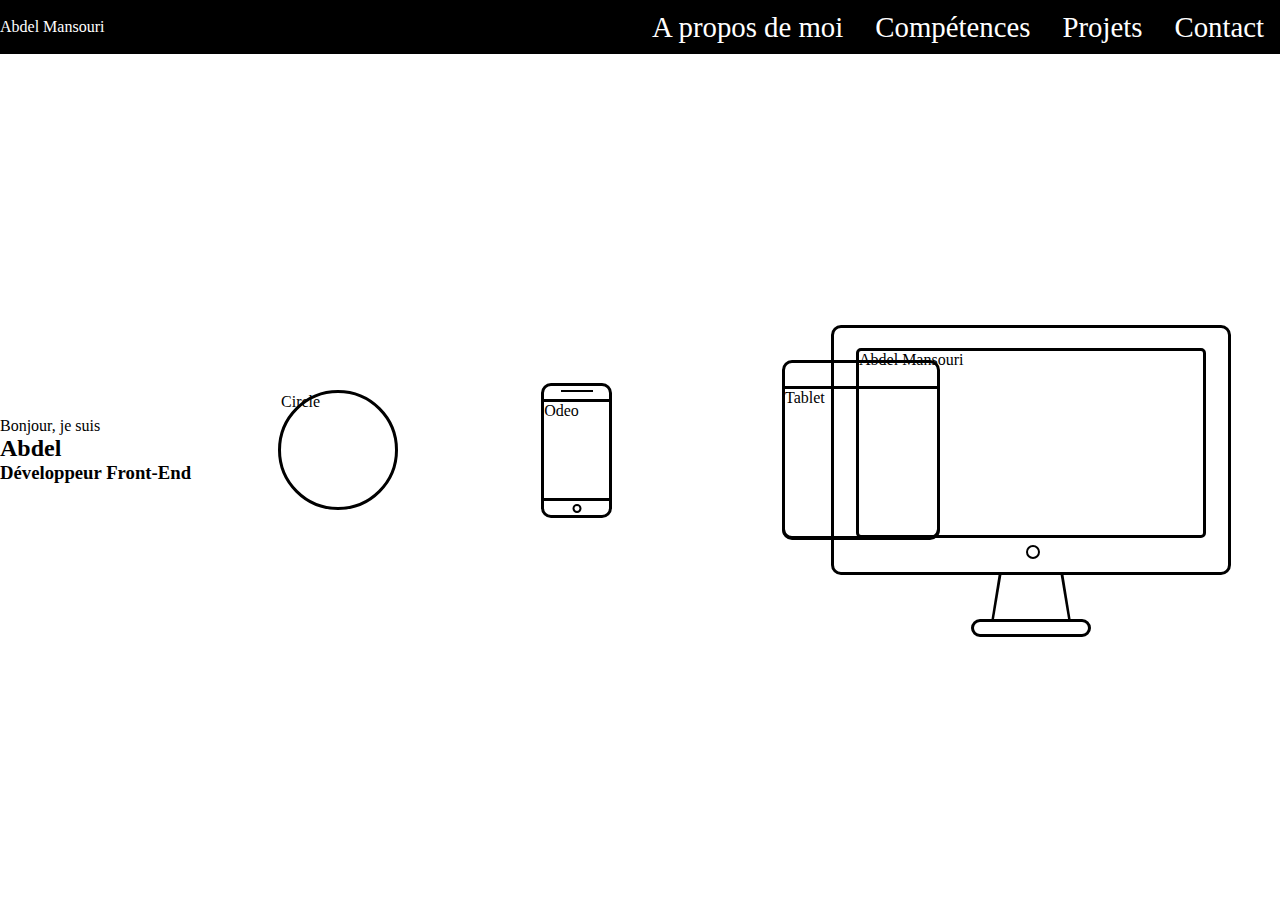
==== index.html @ e6277920 "first commit v2" ====
<!DOCTYPE html>
<html lang="fr">
  <head>
    <meta charset="UTF-8" />
    <meta http-equiv="X-UA-Compatible" content="IE=edge" />
    <meta name="viewport" content="width=device-width, initial-scale=1.0" />
    <link rel="stylesheet" href="./assets/css/style_v2.css" />
    <link rel="stylesheet" href="./assets/css/draw.css" />
    <title>Abdel Mansouri | Portfolio Développeur Web</title>
  </head>
  <body>
    <header>
      <div class="logo">Abdel Mansouri</div>
      <nav>
        <ul>
          <li><a href="#">A propos de moi</a></li>
          <li><a href="#">Compétences</a></li>
          <li><a href="#">Projets</a></li>
          <li><a href="#">Contact</a></li>
        </ul>
      </nav>
    </header>
    <main>
      <section id="hero-header">
        <div class="who">
          <span>Bonjour, je suis</span>
          <h2>Abdel</h2>
          <h3>Développeur Front-End</h3>
        </div>
        <div class="computer">
          <div class="computer-screen">Abdel Mansouri</div>
          <div class="computer-foot"></div>
          <div class="computer-stand"></div>
        </div>
        <div class="phone">
          <div class="phone-screen">Odeo</div>
        </div>
        <div class="html-circle">Circle</div>
        <div class="tablette">
          <div class="tablette-screen">Tablet</div>
        </div>
      </section>
    </main>
    <footer></footer>
  </body>
</html>
---- assets/css/style_v2.css ----
* {
  margin: 0;
  padding: 0;
  box-sizing: border-box;
  list-style: none;
  text-decoration: none;
}

/* Header */
header {
  display: flex;
  justify-content: space-between;
  align-items: center;
  position: fixed;
  width: 100%;
  background-color: black;
  height: 6vh;
}

header nav ul {
  display: flex;
  justify-content: center;
}

header nav ul li a {
  font-size: 1.8rem;
  color: white;
  padding: 0 1rem;
}

.logo {
  color: white;
}

/* MAIN */
/* HERO header */
#hero-header {
  height: 100vh;
  display: flex;
  align-items: center;
}

/* Test */

/* Ordinateur */
:root {

}


.computer {
  height: 250px;
  width: 400px;
  border: 3px solid black;
  position: relative;
  left: 40%;
  border-radius: 10px;
}

.computer::before {
  content: "";
  position: absolute;
  height: 10px;
  width: 10px;
  border-radius: 50%;
  border: 2px solid black;
  top: 91%;
  left: calc(50% - 5px);
}

.computer::after {
}

.screen {
  content: "";
  height: 190px;
  width: 350px;
  border: 3px solid black;
  position: absolute;
  left: 50%;
  top: 20px;
  transform: translateX(-50%);
  border-radius: 5px;
  background-color: white;
}

.stand {
  position: relative;
  top: 100%;
  left: calc(50% - 40px);
  width: 80px;
  height: 50px;
  background-color: black;
  clip-path: polygon(10% 0%, 90% 0%, 100% 100%, 0% 100%);
}

.stand::before {
  content: "";
  position: absolute;
  top: 3px;
  left: 3px;
  width: 74px;
  height: 44px;
  background-color: white;
  clip-path: polygon(10% 0%, 90% 0%, 100% 100%, 0% 100%);
}

.stand::after {
  content: "";
  background-color: red;
  width: 120px;
  height: 15px;
  top: 80%;
}

.stand2 {
  position: relative;
  top: calc(100% - 3px);
  left: calc(50% - 60px);
  width: 120px;
  height: 18px;
  border: 3px solid black;
  border-radius: 10px;
}
---- assets/css/draw.css ----
:root {
  /* Permet de modifier la taille et certaines couleur du pc */
  /*Computer*/
  --computer-height: 250px; /* 250px de base*/
  --computer-computer-screen-color: rgb(255, 255, 255);
  --computer-background-color: rgb(255, 255, 255);
  --computer-color: rgba(0, 0, 0, 1);
  /*Phone*/
  --phone-height: 135px; /* 135px de base*/
  --phone-screen-color: rgb(255, 255, 255);

  /* NE PAS TOUCHER: Calcul pour resize fonctionnel du computer */
  /*Computer*/
  --computer-foot-height: calc(var(--computer-height) * 0.2);
  --computer-foot-width: calc(var(--computer-height) * 0.32);
  --computer-stand-height: calc(var(--computer-height) * 0.072);
  --computer-stand-width: calc(var(--computer-height) * 0.48);
  /*Phone*/
  --phone-width: calc(var(--phone-height) * 0.5259);
  --phone-border-radius: calc(var(--phone-height) * 0.0741);
  --phone-before-width: calc(var(--phone-height) * 0.2222);
  --phone-before-top: calc(var(--phone-height) * 0.037);
  --phone-after-size: calc(var(--phone-height) * 0.037);
  --phone-screen-height: calc(var(--phone-height) * 0.7556);
  --phone-screen-top: calc(var(--phone-height) * 0.0963);
  /*Phone*/
  --tablette-height: 180px; /* 180px de base*/
}

/* Ordinateur */
.computer {
  height: var(--computer-height);
  width: calc(var(--computer-height) * 1.6);
  border: calc(var(--computer-height) * 0.012) solid var(--computer-color);
  position: relative;
  border-radius: 10px;
  left: 50%;
}

.computer::before {
  content: "";
  position: absolute;
  height: calc(var(--computer-height) * 0.04);
  width: calc(var(--computer-height) * 0.04);
  border-radius: 50%;
  border: 2px solid var(--computer-color);
  top: calc(91% - (var(--computer-height) * 0.02));
  left: calc(50% - (var(--computer-height) * 0.02));
}

.computer-screen {
  content: "";
  height: calc(var(--computer-height) * 0.76);
  width: calc(var(--computer-height) * 1.4);
  border: calc(var(--computer-height) * 0.012) solid var(--computer-color);
  position: absolute;
  left: 50%;
  top: calc(var(--computer-height) * 0.08);
  transform: translateX(-50%);
  border-radius: 5px;
  background-color: var(--computer-computer-screen-color);
}

.computer-foot {
  position: relative;
  top: 100%;
  left: calc(50% - (var(--computer-foot-width) / 2));
  width: var(--computer-foot-width);
  height: var(--computer-foot-height);
  background-color: var(--computer-color);
  clip-path: polygon(10% 0%, 90% 0%, 100% 100%, 0% 100%);
}

.computer-foot::before {
  content: "";
  position: absolute;
  top: calc(var(--computer-height) * 0.012);
  left: calc(var(--computer-height) * 0.012);
  width: calc(
    var(--computer-foot-width) - calc(var(--computer-height) * 0.024)
  );
  height: calc(
    var(--computer-foot-height) - calc(var(--computer-height) * 0.024)
  );
  background-color: var(--computer-background-color);
  clip-path: polygon(10% 0%, 90% 0%, 100% 100%, 0% 100%);
}

.computer-stand {
  position: relative;
  top: calc(100% - 3px);
  left: calc(50% - (var(--computer-stand-width) / 2));
  width: var(--computer-stand-width);
  height: var(--computer-stand-height);
  border: calc(var(--computer-height) * 0.012) solid var(--computer-color);
  border-radius: 10px;
}

/* Téléphone */
.phone {
  height: var(--phone-height);
  width: var(--phone-width);
  border: 3px solid black;
  border-radius: var(--phone-border-radius);
  position: relative;
  left: calc(var(--phone-width) * -0.7024);
}

.phone::before {
  content: "";
  position: absolute;
  border: 1px solid rgb(0, 0, 0);
  width: var(--phone-before-width);
  left: 50%;
  transform: translateX(-50%);
  top: var(--phone-before-top);
}

.phone::after {
  content: "";
  position: absolute;
  height: var(--phone-after-size);
  width: var(--phone-after-size);
  border: 2px solid rgb(0, 0, 0);
  border-radius: 50%;
  top: 91.5%;
  left: 50%;
  transform: translateX(-50%);
}

.phone-screen {
  height: var(--phone-screen-height);
  width: var(--phone-width);
  border: 3px solid black;
  position: relative;
  left: -3px;
  top: var(--phone-screen-top);
  background-color: var(--phone-screen-color);
}

/* Cercle code */
.html-circle {
  height: 120px;
  width: 120px;
  position: relative;
  left: -30%;
  border-radius: 50%;
  border: 3px solid black;
}

/* Tablette */
.tablette {
  position: relative;
  height: var(--tablette-height);
  width: calc(var(--tablette-height) * 0.877);
  border-radius: 10px;
  border: 3px solid black;
}

.tablette-screen {
  position: relative;
  top: calc(15% - 3px);
  left: -3px;
  height: 153px;
  width:158px;
  border-bottom-left-radius: 10px;
  border-bottom-right-radius: 10px;
  border: 3px solid black;
}
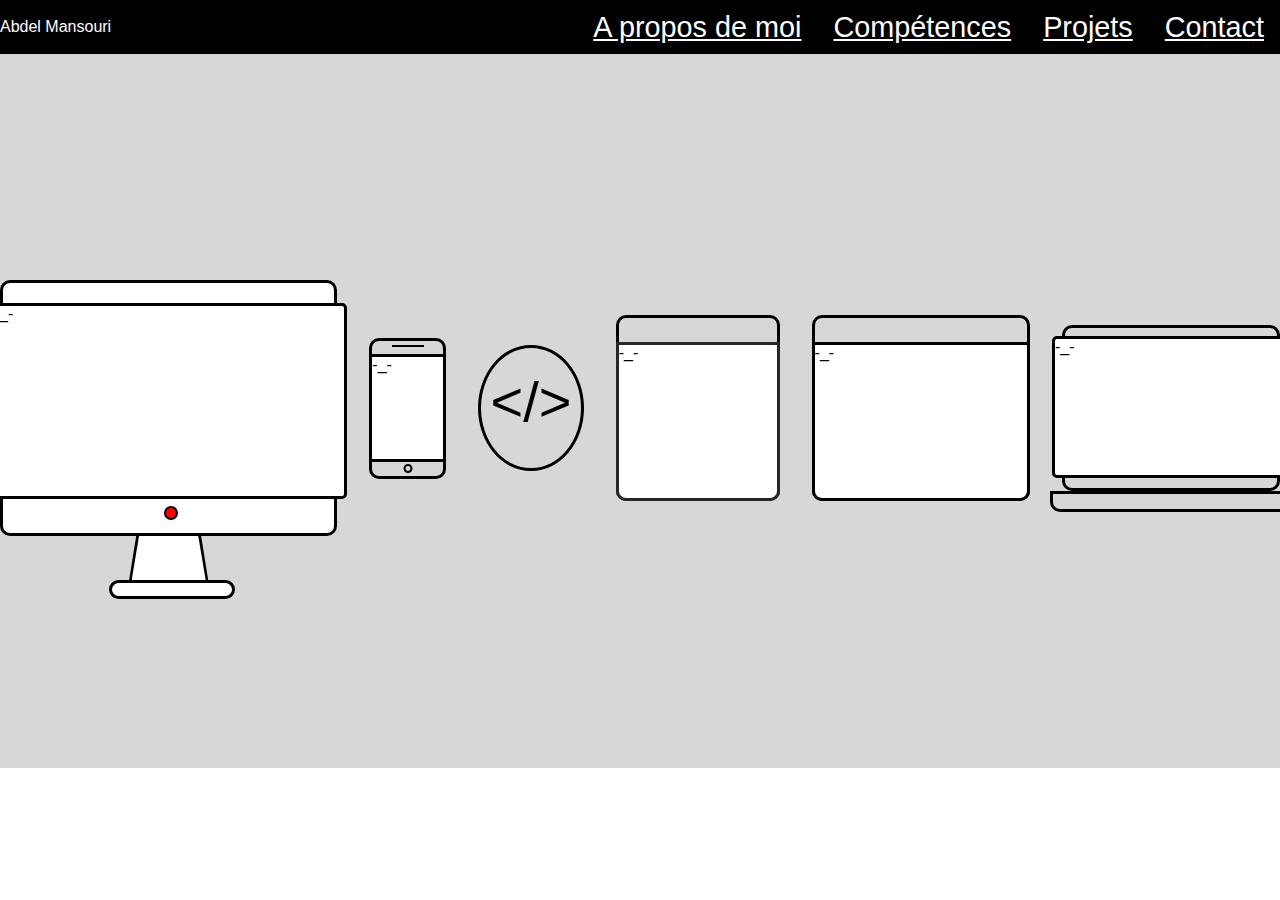
==== commit e297356a: "draw" ====
--- a/index.html
+++ b/index.html
@@ -4,7 +4,7 @@
     <meta charset="UTF-8" />
     <meta http-equiv="X-UA-Compatible" content="IE=edge" />
     <meta name="viewport" content="width=device-width, initial-scale=1.0" />
-    <link rel="stylesheet" href="./assets/css/style_v2.css" />
+    <link rel="stylesheet" href="./assets/css/style.css" />
     <link rel="stylesheet" href="./assets/css/draw.css" />
     <title>Abdel Mansouri | Portfolio Développeur Web</title>
   </head>
@@ -27,17 +27,34 @@
           <h2>Abdel</h2>
           <h3>Développeur Front-End</h3>
         </div>
-        <div class="computer">
-          <div class="computer-screen">Abdel Mansouri</div>
-          <div class="computer-foot"></div>
-          <div class="computer-stand"></div>
-        </div>
-        <div class="phone">
-          <div class="phone-screen">Odeo</div>
-        </div>
-        <div class="html-circle">Circle</div>
-        <div class="tablette">
-          <div class="tablette-screen">Tablet</div>
+        <div class="draw">
+          <!----------- Computer  ----------->
+          <div class="computer">
+            <div class="computer-screen">-_-</div>
+            <div class="computer-foot"></div>
+            <div class="computer-stand"></div>
+          </div>
+          <!----------- Phone  ----------->
+          <div class="phone">
+            <div class="phone-screen">-_-</div>
+          </div>
+          <!----------- Circle  ----------->
+          <div class="html-circle">
+            <span>&lt;/&gt;</span>
+          </div>
+          <!----------- Tablet  ----------->
+          <div class="tablet">
+            <div class="tablet-screen">-_-</div>
+          </div>
+          <!----------- Tablet2  ----------->
+          <div class="tablet2">
+            <div class="tablet-screen2">-_-</div>
+          </div>
+          <!----------- Laptop  ----------->
+          <div class="laptop">
+            <div class="laptop-screen">-_-</div>
+            <div class="laptop-keyboard"></div>
+          </div>
         </div>
       </section>
     </main>
--- a/assets/css/style.css
+++ b/assets/css/style.css
@@ -0,0 +1,162 @@
+/*-------------------------------- RESET CSS --------------------------------*/
+html,
+body,
+div,
+span,
+applet,
+object,
+iframe,
+h1,
+h2,
+h3,
+h4,
+h5,
+h6,
+p,
+blockquote,
+pre,
+a,
+abbr,
+acronym,
+address,
+big,
+cite,
+code,
+del,
+dfn,
+em,
+img,
+ins,
+kbd,
+q,
+s,
+samp,
+small,
+strike,
+strong,
+sub,
+sup,
+tt,
+var,
+b,
+u,
+i,
+center,
+dl,
+dt,
+dd,
+ol,
+ul,
+li,
+fieldset,
+form,
+label,
+legend,
+table,
+caption,
+tbody,
+tfoot,
+thead,
+tr,
+th,
+td,
+article,
+aside,
+canvas,
+details,
+embed,
+figure,
+figcaption,
+footer,
+header,
+hgroup,
+menu,
+nav,
+output,
+ruby,
+section,
+summary,
+time,
+mark,
+audio,
+video {
+  margin: 0;
+  padding: 0;
+  border: 0;
+  font-size: 100%;
+  font: inherit;
+  vertical-align: baseline;
+}
+/* HTML5 display-role reset for older browsers */
+article,
+aside,
+details,
+figcaption,
+figure,
+footer,
+header,
+hgroup,
+menu,
+nav,
+section {
+  display: block;
+}
+body {
+  line-height: 1;
+}
+ol,
+ul {
+  list-style: none;
+}
+blockquote,
+q {
+  quotes: none;
+}
+blockquote:before,
+blockquote:after,
+q:before,
+q:after {
+  content: "";
+  content: none;
+}
+table {
+  border-collapse: collapse;
+  border-spacing: 0;
+}
+/* FIN RESET CSS */
+/*------------------------------ Style général ------------------------------*/
+body {
+  font-family: 'Segoe UI', Tahoma, Geneva, Verdana, sans-serif;
+}
+
+/*---------------------------------- Header ----------------------------------*/
+header {
+  display: flex;
+  justify-content: space-between;
+  align-items: center;
+  position: fixed;
+  width: 100%;
+  background-color: black;
+  height: 6vh;
+}
+
+header nav ul {
+  display: flex;
+  justify-content: center;
+}
+
+header nav ul li a {
+  font-size: 1.8rem;
+  color: white;
+  padding: 0 1rem;
+}
+
+.logo {
+  color: white;
+}
+/*---------------------------------- MAIN ----------------------------------*/
+/* HERO header */
+#hero-header {
+  height: 100vh;
+}
+
--- a/assets/css/draw.css
+++ b/assets/css/draw.css
@@ -1,19 +1,29 @@
 :root {
-  /* Permet de modifier la taille et certaines couleur du pc */
+  /* Permet de modifier les tailles et certaines couleur */
   /*Computer*/
   --computer-height: 250px; /* 250px de base*/
-  --computer-computer-screen-color: rgb(255, 255, 255);
+  --computer-screen-color: rgb(255, 255, 255);
   --computer-background-color: rgb(255, 255, 255);
-  --computer-color: rgba(0, 0, 0, 1);
+  --computer-border-color: rgba(0, 0, 0, 1);
   /*Phone*/
   --phone-height: 135px; /* 135px de base*/
   --phone-screen-color: rgb(255, 255, 255);
+  /*Tablet*/
+  --tablet-height: 180px; /* 180px de base*/
+  --tablet-screen-color: rgb(255, 255, 255);
+  /*Tablet2*/
+  --tablet2-height: 180px; /* 180px de base*/
+  --tablet2-screen-color: rgb(255, 255, 255);
+  /*Laptop*/
+  --laptop-height: 160px; /* 160px de base*/
+  --laptop-screen-color: rgb(255, 255, 255);
+  --laptop-background-color: rgb(255, 255, 255);
 
   /* NE PAS TOUCHER: Calcul pour resize fonctionnel du computer */
   /*Computer*/
   --computer-foot-height: calc(var(--computer-height) * 0.2);
   --computer-foot-width: calc(var(--computer-height) * 0.32);
-  --computer-stand-height: calc(var(--computer-height) * 0.072);
+  --computer-stand-height: calc(var(--computer-height) * 0.052);
   --computer-stand-width: calc(var(--computer-height) * 0.48);
   /*Phone*/
   --phone-width: calc(var(--phone-height) * 0.5259);
@@ -23,106 +33,117 @@
   --phone-after-size: calc(var(--phone-height) * 0.037);
   --phone-screen-height: calc(var(--phone-height) * 0.7556);
   --phone-screen-top: calc(var(--phone-height) * 0.0963);
-  /*Phone*/
-  --tablette-height: 180px; /* 180px de base*/
-}
-
-/* Ordinateur */
+}
+
+/*-------------------------------- Draw --------------------------------*/
+.draw {
+  display: flex;
+  align-items: center;
+  gap: 2rem;
+  height: 80vh;
+  width: 100%;
+  background-color: rgb(215, 215, 215);
+}
+/*-------------------------------- Computer --------------------------------*/
 .computer {
   height: var(--computer-height);
   width: calc(var(--computer-height) * 1.6);
-  border: calc(var(--computer-height) * 0.012) solid var(--computer-color);
-  position: relative;
-  border-radius: 10px;
-  left: 50%;
+  border: calc(var(--computer-height) * 0.012) solid
+    var(--computer-border-color);
+  border-radius: 10px;
+  position: relative;
+  background-color: var(--computer-background-color);
 }
 
 .computer::before {
   content: "";
-  position: absolute;
   height: calc(var(--computer-height) * 0.04);
   width: calc(var(--computer-height) * 0.04);
+  border: 2px solid var(--computer-border-color);
   border-radius: 50%;
-  border: 2px solid var(--computer-color);
+  position: absolute;
   top: calc(91% - (var(--computer-height) * 0.02));
   left: calc(50% - (var(--computer-height) * 0.02));
+  background-color: red;
 }
 
 .computer-screen {
   content: "";
   height: calc(var(--computer-height) * 0.76);
   width: calc(var(--computer-height) * 1.4);
-  border: calc(var(--computer-height) * 0.012) solid var(--computer-color);
+  border: calc(var(--computer-height) * 0.012) solid
+    var(--computer-border-color);
+  border-radius: 5px;
   position: absolute;
   left: 50%;
   top: calc(var(--computer-height) * 0.08);
   transform: translateX(-50%);
-  border-radius: 5px;
-  background-color: var(--computer-computer-screen-color);
+  background-color: var(--computer-screen-color);
 }
 
 .computer-foot {
+  height: var(--computer-foot-height);
+  width: var(--computer-foot-width);
   position: relative;
   top: 100%;
   left: calc(50% - (var(--computer-foot-width) / 2));
-  width: var(--computer-foot-width);
-  height: var(--computer-foot-height);
-  background-color: var(--computer-color);
+  background-color: var(--computer-border-color);
   clip-path: polygon(10% 0%, 90% 0%, 100% 100%, 0% 100%);
 }
 
 .computer-foot::before {
   content: "";
-  position: absolute;
-  top: calc(var(--computer-height) * 0.012);
-  left: calc(var(--computer-height) * 0.012);
   width: calc(
     var(--computer-foot-width) - calc(var(--computer-height) * 0.024)
   );
   height: calc(
     var(--computer-foot-height) - calc(var(--computer-height) * 0.024)
   );
+  position: absolute;
+  top: calc(var(--computer-height) * 0.012);
+  left: calc(var(--computer-height) * 0.012);
   background-color: var(--computer-background-color);
   clip-path: polygon(10% 0%, 90% 0%, 100% 100%, 0% 100%);
 }
 
 .computer-stand {
+  height: var(--computer-stand-height);
+  width: var(--computer-stand-width);
+  border: calc(var(--computer-height) * 0.012) solid
+    var(--computer-border-color);
+  border-radius: 10px;
   position: relative;
   top: calc(100% - 3px);
   left: calc(50% - (var(--computer-stand-width) / 2));
-  width: var(--computer-stand-width);
-  height: var(--computer-stand-height);
-  border: calc(var(--computer-height) * 0.012) solid var(--computer-color);
-  border-radius: 10px;
-}
-
-/* Téléphone */
+  background-color: var(--computer-background-color);
+}
+
+/*-------------------------------- Téléphone --------------------------------*/
 .phone {
   height: var(--phone-height);
   width: var(--phone-width);
   border: 3px solid black;
   border-radius: var(--phone-border-radius);
   position: relative;
-  left: calc(var(--phone-width) * -0.7024);
 }
 
 .phone::before {
   content: "";
-  position: absolute;
+  width: var(--phone-before-width);
   border: 1px solid rgb(0, 0, 0);
-  width: var(--phone-before-width);
-  left: 50%;
-  transform: translateX(-50%);
+  position: absolute;
   top: var(--phone-before-top);
+  left: 50%;
+  transform: translateX(-50%);
 }
 
 .phone::after {
   content: "";
-  position: absolute;
   height: var(--phone-after-size);
   width: var(--phone-after-size);
   border: 2px solid rgb(0, 0, 0);
   border-radius: 50%;
+  position: absolute;
   top: 91.5%;
   left: 50%;
   transform: translateX(-50%);
@@ -133,37 +154,95 @@
   width: var(--phone-width);
   border: 3px solid black;
   position: relative;
+  top: var(--phone-screen-top);
   left: -3px;
-  top: var(--phone-screen-top);
   background-color: var(--phone-screen-color);
 }
 
-/* Cercle code */
+/*------------------------------- Cercle code -------------------------------*/
 .html-circle {
   height: 120px;
   width: 120px;
-  position: relative;
-  left: -30%;
+  border: 3px solid black;
   border-radius: 50%;
-  border: 3px solid black;
-}
-
-/* Tablette */
-.tablette {
-  position: relative;
-  height: var(--tablette-height);
-  width: calc(var(--tablette-height) * 0.877);
-  border-radius: 10px;
-  border: 3px solid black;
-}
-
-.tablette-screen {
+  font-size: 3.5rem;
+}
+
+.html-circle span {
+  height: calc(100% - 10%);
+  display: flex;
+  justify-content: center;
+  align-items: center;
+}
+
+/*--------------------------------- Tablet -----------------------------------*/
+.tablet {
+  height: var(--tablet-height);
+  width: calc(var(--tablet-height) * 0.877);
+  border: 3px solid black;
+  border-radius: 10px;
+}
+
+.tablet-screen {
+  height: calc(var(--tablet-height) * 0.85);
+  width: calc(var(--tablet-height) * 0.877);
+  border: 3px solid rgb(44, 37, 37);
+  border-bottom-left-radius: 10px;
+  border-bottom-right-radius: 10px;
   position: relative;
   top: calc(15% - 3px);
   left: -3px;
-  height: 153px;
-  width:158px;
+  background-color: var(--tablet-screen-color);
+}
+
+/*--------------------------------- Tablet2 ----------------------------------*/
+.tablet2 {
+  height: var(--tablet2-height);
+  width: calc(var(--tablet2-height) * 1.18);
+  border: 3px solid black;
+  border-radius: 10px;
+}
+
+.tablet-screen2 {
+  height: calc(var(--tablet2-height) * 0.85);
+  width: calc(var(--tablet2-height) * 1.18);
+  border: 3px solid black;
   border-bottom-left-radius: 10px;
   border-bottom-right-radius: 10px;
-  border: 3px solid black;
-}+  position: relative;
+  top: calc(15% - 3px);
+  left: -3px;
+  background-color: var(--tablet2-screen-color);
+}
+
+/*-------------------------------- Laptop --------------------------------*/
+.laptop {
+  height: var(--laptop-height);
+  width: calc(var(--laptop-height) * 1.6);
+  border: 3px solid black;
+  border-radius: 10px;
+  position: relative;
+}
+
+.laptop-screen {
+  height: calc(var(--laptop-height) * 0.85);
+  width: calc(var(--laptop-height) * 1.45);
+  border: 3px solid black;
+  border-radius: 5px;
+  position: absolute;
+  top: calc(var(--laptop-height) * 0.05);
+  left: 50%;
+  transform: translateX(-50%);
+  background-color: var(--laptop-screen-color);
+}
+
+.laptop-keyboard {
+  height: 15px;
+  width: calc(var(--laptop-height) * 1.8);
+  border: 3px solid black;
+  border-bottom-left-radius: 10px;
+  border-bottom-right-radius: 10px;
+  position: absolute;
+  top: 102%;
+  left: -15px;
+}
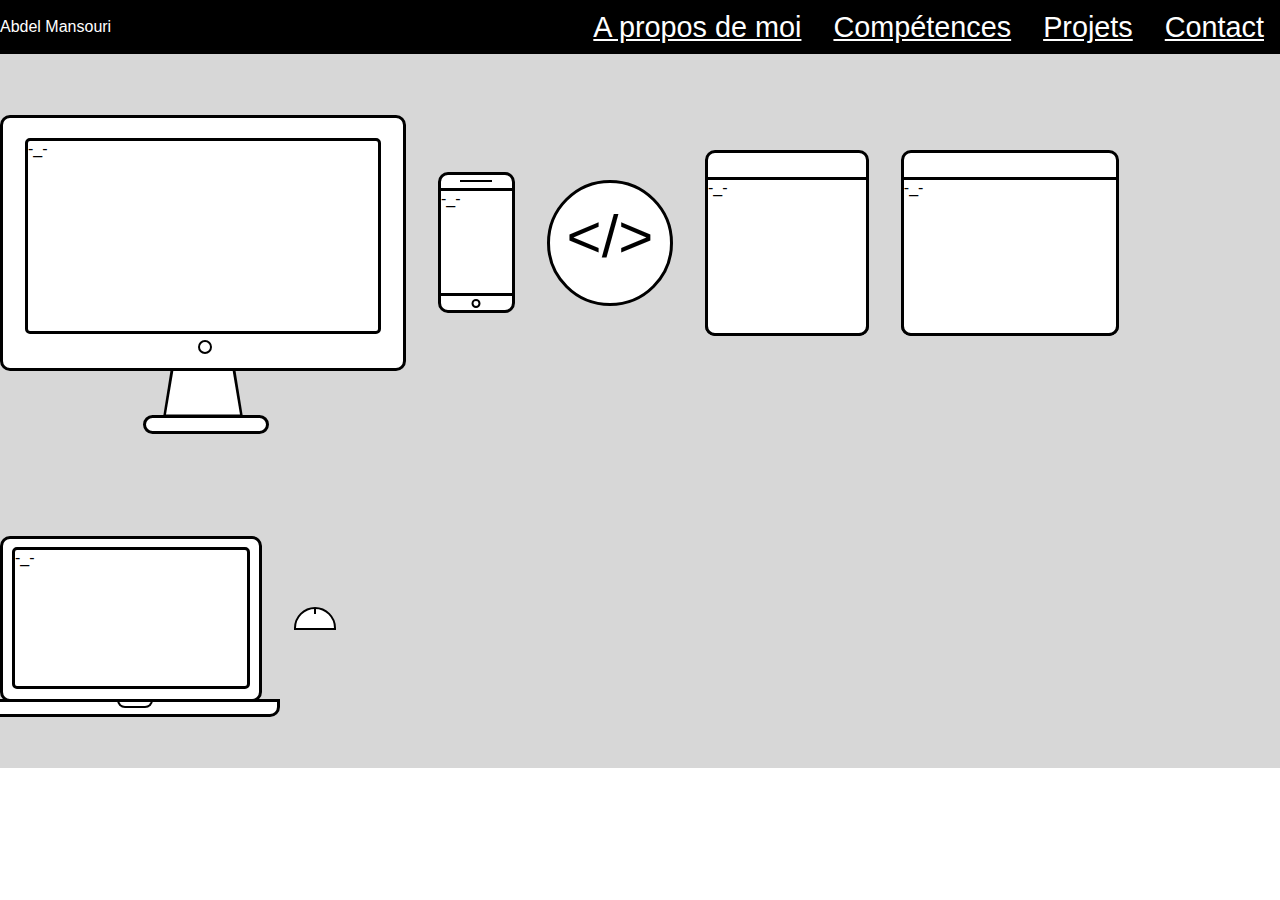
==== commit 94f9c3d2: "draw" ====
--- a/index.html
+++ b/index.html
@@ -55,6 +55,8 @@
             <div class="laptop-screen">-_-</div>
             <div class="laptop-keyboard"></div>
           </div>
+          <!----------- Mouse  ----------->
+          <div class="mouse"></div>
         </div>
       </section>
     </main>
--- a/assets/css/draw.css
+++ b/assets/css/draw.css
@@ -1,23 +1,41 @@
 :root {
-  /* Permet de modifier les tailles et certaines couleur */
+  /* Permet de modifier les tailles et couleurs */
   /*Computer*/
   --computer-height: 250px; /* 250px de base*/
   --computer-screen-color: rgb(255, 255, 255);
   --computer-background-color: rgb(255, 255, 255);
   --computer-border-color: rgba(0, 0, 0, 1);
+  --computer-button-color: rgb(255, 255, 255);
   /*Phone*/
   --phone-height: 135px; /* 135px de base*/
   --phone-screen-color: rgb(255, 255, 255);
+  --phone-background-color: rgb(255, 255, 255);
+  --phone-border-color: rgb(0, 0, 0);
+  --phone-button-color: rgb(255, 255, 255);
+  /*Circle*/
+  --circle-height: 120px; /* 120px de base*/
+  --circle-background-color: rgb(255, 255, 255);
+  --circle-border-color: rgb(0, 0, 0);
+  --circle-content: rgb(0, 0, 0);
   /*Tablet*/
   --tablet-height: 180px; /* 180px de base*/
   --tablet-screen-color: rgb(255, 255, 255);
+  --tablet-background-color: rgb(255, 255, 255);
+  --tablet-border-color: rgb(0, 0, 0);
   /*Tablet2*/
   --tablet2-height: 180px; /* 180px de base*/
   --tablet2-screen-color: rgb(255, 255, 255);
+  --tablet2-background-color: rgb(255, 255, 255);
+  --tablet2-border-color: rgb(0, 0, 0);
   /*Laptop*/
   --laptop-height: 160px; /* 160px de base*/
   --laptop-screen-color: rgb(255, 255, 255);
   --laptop-background-color: rgb(255, 255, 255);
+  --laptop-border-color: rgb(0, 0, 0);
+  /*Mouse*/
+  --mouse-height: 19px; /* 19px de base*/
+  --mouse-background-color: rgb(255, 255, 255);
+  --mouse-border-color: rgb(0, 0, 0);
 
   /* NE PAS TOUCHER: Calcul pour resize fonctionnel du computer */
   /*Computer*/
@@ -39,6 +57,7 @@
 .draw {
   display: flex;
   align-items: center;
+  flex-wrap: wrap;
   gap: 2rem;
   height: 80vh;
   width: 100%;
@@ -48,8 +67,7 @@
 .computer {
   height: var(--computer-height);
   width: calc(var(--computer-height) * 1.6);
-  border: calc(var(--computer-height) * 0.012) solid
-    var(--computer-border-color);
+  border: 3px solid var(--computer-border-color);
   border-radius: 10px;
   position: relative;
   background-color: var(--computer-background-color);
@@ -64,19 +82,17 @@
   position: absolute;
   top: calc(91% - (var(--computer-height) * 0.02));
   left: calc(50% - (var(--computer-height) * 0.02));
-  background-color: red;
+  background-color: var(--computer-button-color);
 }
 
 .computer-screen {
-  content: "";
   height: calc(var(--computer-height) * 0.76);
   width: calc(var(--computer-height) * 1.4);
-  border: calc(var(--computer-height) * 0.012) solid
-    var(--computer-border-color);
+  border: 3px solid var(--computer-border-color);
   border-radius: 5px;
   position: absolute;
+  top: calc(var(--computer-height) * 0.08);
   left: 50%;
-  top: calc(var(--computer-height) * 0.08);
   transform: translateX(-50%);
   background-color: var(--computer-screen-color);
 }
@@ -109,8 +125,7 @@
 .computer-stand {
   height: var(--computer-stand-height);
   width: var(--computer-stand-width);
-  border: calc(var(--computer-height) * 0.012) solid
-    var(--computer-border-color);
+  border: 3px solid var(--computer-border-color);
   border-radius: 10px;
   position: relative;
   top: calc(100% - 3px);
@@ -122,50 +137,54 @@
 .phone {
   height: var(--phone-height);
   width: var(--phone-width);
-  border: 3px solid black;
+  border: 3px solid var(--phone-border-color);
   border-radius: var(--phone-border-radius);
   position: relative;
+  background-color: var(--phone-background-color);
 }
 
 .phone::before {
   content: "";
   width: var(--phone-before-width);
-  border: 1px solid rgb(0, 0, 0);
+  border: 1px solid var(--phone-border-color);
   position: absolute;
   top: var(--phone-before-top);
   left: 50%;
   transform: translateX(-50%);
 }
-
+/*Button*/
 .phone::after {
   content: "";
   height: var(--phone-after-size);
   width: var(--phone-after-size);
-  border: 2px solid rgb(0, 0, 0);
+  border: 2px solid var(--phone-border-color);
   border-radius: 50%;
   position: absolute;
   top: 91.5%;
   left: 50%;
   transform: translateX(-50%);
+  background-color: var(--phone-button-color);
 }
 
 .phone-screen {
   height: var(--phone-screen-height);
   width: var(--phone-width);
-  border: 3px solid black;
+  border: 3px solid var(--phone-border-color);
   position: relative;
   top: var(--phone-screen-top);
   left: -3px;
   background-color: var(--phone-screen-color);
 }
 
-/*------------------------------- Cercle code -------------------------------*/
+/*------------------------------- Circle code -------------------------------*/
 .html-circle {
-  height: 120px;
-  width: 120px;
-  border: 3px solid black;
+  height: var(--circle-height);
+  width: var(--circle-height);
+  border: 3px solid var(--circle-border-color);
   border-radius: 50%;
-  font-size: 3.5rem;
+  font-size: calc(var(--circle-height) * 0.5);
+  background-color: var(--circle-background-color);
+  color: var(--circle-content);
 }
 
 .html-circle span {
@@ -179,14 +198,15 @@
 .tablet {
   height: var(--tablet-height);
   width: calc(var(--tablet-height) * 0.877);
-  border: 3px solid black;
-  border-radius: 10px;
+  border: 3px solid var(--tablet-border-color);
+  border-radius: 10px;
+  background-color: var(--tablet-background-color);
 }
 
 .tablet-screen {
   height: calc(var(--tablet-height) * 0.85);
   width: calc(var(--tablet-height) * 0.877);
-  border: 3px solid rgb(44, 37, 37);
+  border: 3px solid var(--tablet-border-color);
   border-bottom-left-radius: 10px;
   border-bottom-right-radius: 10px;
   position: relative;
@@ -199,14 +219,15 @@
 .tablet2 {
   height: var(--tablet2-height);
   width: calc(var(--tablet2-height) * 1.18);
-  border: 3px solid black;
-  border-radius: 10px;
+  border: 3px solid var(--tablet2-border-color);
+  border-radius: 10px;
+  background-color: var(--tablet2-background-color);
 }
 
 .tablet-screen2 {
   height: calc(var(--tablet2-height) * 0.85);
   width: calc(var(--tablet2-height) * 1.18);
-  border: 3px solid black;
+  border: 3px solid var(--tablet2-border-color);
   border-bottom-left-radius: 10px;
   border-bottom-right-radius: 10px;
   position: relative;
@@ -219,15 +240,16 @@
 .laptop {
   height: var(--laptop-height);
   width: calc(var(--laptop-height) * 1.6);
-  border: 3px solid black;
-  border-radius: 10px;
-  position: relative;
+  border: 3px solid var(--laptop-border-color);
+  border-radius: 10px;
+  position: relative;
+  background-color: var(--laptop-background-color);
 }
 
 .laptop-screen {
   height: calc(var(--laptop-height) * 0.85);
   width: calc(var(--laptop-height) * 1.45);
-  border: 3px solid black;
+  border: 3px solid var(--laptop-border-color);
   border-radius: 5px;
   position: absolute;
   top: calc(var(--laptop-height) * 0.05);
@@ -237,12 +259,46 @@
 }
 
 .laptop-keyboard {
-  height: 15px;
+  height: calc(var(--laptop-height) * 0.08);
   width: calc(var(--laptop-height) * 1.8);
-  border: 3px solid black;
+  border: 3px solid var(--laptop-border-color);
   border-bottom-left-radius: 10px;
   border-bottom-right-radius: 10px;
   position: absolute;
-  top: 102%;
-  left: -15px;
-}
+  top: 100%;
+  left: calc(50% - (calc(var(--laptop-height) * 1.8) + 4px));
+  transform: translateX(50%);
+  background-color: var(--laptop-background-color);
+}
+
+.laptop-keyboard::before {
+  content: "";
+  height: calc(var(--laptop-height) * 0.025);
+  width: calc(var(--laptop-height) * 0.2);
+  border: 2px solid var(--laptop-border-color);
+  border-bottom-left-radius: 10px;
+  border-bottom-right-radius: 10px;
+  position: absolute;
+  top: -2px;
+  left: calc(50% - calc(var(--laptop-height) * 0.2) / 2);
+  background-color: var(--laptop-background-color);
+}
+
+/*-------------------------------- Mouse --------------------------------*/
+.mouse {
+  height: var(--mouse-height);
+  width: calc(var(--mouse-height) * 2);
+  border: 2px solid var(--mouse-border-color);
+  border-top-left-radius: 50px;
+  border-top-right-radius: 50px;
+  position: relative;
+  background-color: var(--mouse-background-color);
+}
+
+.mouse::before {
+  content: "";
+  height: calc(var(--mouse-height) * 0.15);
+  border: 1px solid var(--mouse-border-color);
+  position: absolute;
+  left: calc(50% - 1px);
+}
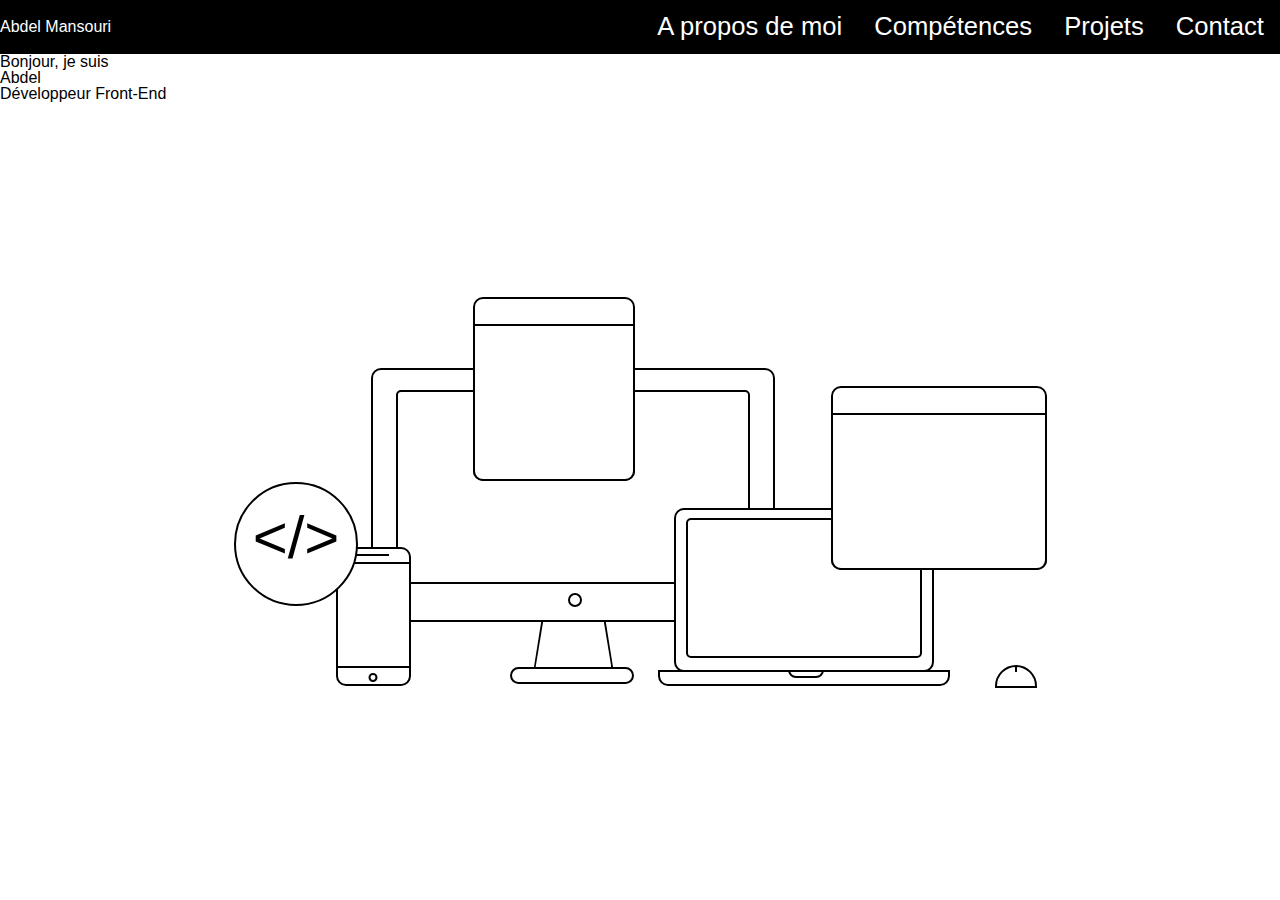
==== commit 9bd2e99f: "draw uptade" ====
--- a/index.html
+++ b/index.html
@@ -9,6 +9,7 @@
     <title>Abdel Mansouri | Portfolio Développeur Web</title>
   </head>
   <body>
+    <!----------------------------- Header ------------------------------>
     <header>
       <div class="logo">Abdel Mansouri</div>
       <nav>
@@ -20,6 +21,7 @@
         </ul>
       </nav>
     </header>
+    <!----------------------------- Main ------------------------------>
     <main>
       <section id="hero-header">
         <div class="who">
@@ -27,16 +29,17 @@
           <h2>Abdel</h2>
           <h3>Développeur Front-End</h3>
         </div>
+        <!------------------------- Draw ------------------------>
         <div class="draw">
           <!----------- Computer  ----------->
           <div class="computer">
-            <div class="computer-screen">-_-</div>
+            <div class="computer-screen"></div>
             <div class="computer-foot"></div>
             <div class="computer-stand"></div>
           </div>
           <!----------- Phone  ----------->
           <div class="phone">
-            <div class="phone-screen">-_-</div>
+            <div class="phone-screen"></div>
           </div>
           <!----------- Circle  ----------->
           <div class="html-circle">
@@ -44,21 +47,28 @@
           </div>
           <!----------- Tablet  ----------->
           <div class="tablet">
-            <div class="tablet-screen">-_-</div>
+            <div class="tablet-screen"></div>
+          </div>
+          <!----------- Laptop  ----------->
+          <div class="laptop">
+            <div class="laptop-screen"></div>
+            <div class="laptop-keyboard"></div>
           </div>
           <!----------- Tablet2  ----------->
           <div class="tablet2">
-            <div class="tablet-screen2">-_-</div>
-          </div>
-          <!----------- Laptop  ----------->
-          <div class="laptop">
-            <div class="laptop-screen">-_-</div>
-            <div class="laptop-keyboard"></div>
+            <div class="tablet-screen2"></div>
           </div>
           <!----------- Mouse  ----------->
           <div class="mouse"></div>
+          <!----------- Tea  ----------->
+          <div class="tea">
+            <div class="cup-of-tea"></div>
+            <div class="tea-cuff"></div>
+          </div>
         </div>
+        <!----------------------- Fin Draw ----------------------->
       </section>
+      <section></section>
     </main>
     <footer></footer>
   </body>
--- a/assets/css/style.css
+++ b/assets/css/style.css
@@ -131,13 +131,13 @@
 
 /*---------------------------------- Header ----------------------------------*/
 header {
+  height: 6vh;
+  width: 100%;
   display: flex;
   justify-content: space-between;
   align-items: center;
   position: fixed;
-  width: 100%;
   background-color: black;
-  height: 6vh;
 }
 
 header nav ul {
@@ -146,9 +146,10 @@
 }
 
 header nav ul li a {
-  font-size: 1.8rem;
+  font-size: 1.6rem;
   color: white;
   padding: 0 1rem;
+  text-decoration: none;
 }
 
 .logo {
@@ -157,6 +158,7 @@
 /*---------------------------------- MAIN ----------------------------------*/
 /* HERO header */
 #hero-header {
-  height: 100vh;
+  height: 94vh;
+  padding-top: 6vh;
 }
 
--- a/assets/css/draw.css
+++ b/assets/css/draw.css
@@ -1,48 +1,47 @@
 :root {
   /* Permet de modifier les tailles et couleurs */
+  --draw-scale: 250px;
+  --border-draw : 2px;
   /*Computer*/
-  --computer-height: 250px; /* 250px de base*/
+  --computer-height: calc(var(--draw-scale) * 1); /* 250px de base*/
   --computer-screen-color: rgb(255, 255, 255);
   --computer-background-color: rgb(255, 255, 255);
   --computer-border-color: rgba(0, 0, 0, 1);
   --computer-button-color: rgb(255, 255, 255);
   /*Phone*/
-  --phone-height: 135px; /* 135px de base*/
+  --phone-height: calc(var(--draw-scale) * 0.54); /* 135px de base*/
   --phone-screen-color: rgb(255, 255, 255);
   --phone-background-color: rgb(255, 255, 255);
   --phone-border-color: rgb(0, 0, 0);
   --phone-button-color: rgb(255, 255, 255);
   /*Circle*/
-  --circle-height: 120px; /* 120px de base*/
+  --circle-height: calc(var(--draw-scale) * 0.48); /* 120px de base*/
   --circle-background-color: rgb(255, 255, 255);
   --circle-border-color: rgb(0, 0, 0);
   --circle-content: rgb(0, 0, 0);
   /*Tablet*/
-  --tablet-height: 180px; /* 180px de base*/
+  --tablet-height: calc(var(--draw-scale) * 0.72); /* 180px de base*/
   --tablet-screen-color: rgb(255, 255, 255);
   --tablet-background-color: rgb(255, 255, 255);
   --tablet-border-color: rgb(0, 0, 0);
+  /*Laptop*/
+  --laptop-height: calc(var(--draw-scale) * 0.64); /* 160px de base*/
+  --laptop-screen-color: rgb(255, 255, 255);
+  --laptop-background-color: rgb(255, 255, 255);
+  --laptop-border-color: rgb(0, 0, 0);
   /*Tablet2*/
-  --tablet2-height: 180px; /* 180px de base*/
+  --tablet2-height: calc(var(--draw-scale) * 0.72); /* 180px de base*/
   --tablet2-screen-color: rgb(255, 255, 255);
   --tablet2-background-color: rgb(255, 255, 255);
   --tablet2-border-color: rgb(0, 0, 0);
-  /*Laptop*/
-  --laptop-height: 160px; /* 160px de base*/
-  --laptop-screen-color: rgb(255, 255, 255);
-  --laptop-background-color: rgb(255, 255, 255);
-  --laptop-border-color: rgb(0, 0, 0);
   /*Mouse*/
-  --mouse-height: 19px; /* 19px de base*/
+  --mouse-height: calc(var(--draw-scale) * 0.076); /* 19px de base*/
   --mouse-background-color: rgb(255, 255, 255);
   --mouse-border-color: rgb(0, 0, 0);
 
   /* NE PAS TOUCHER: Calcul pour resize fonctionnel du computer */
   /*Computer*/
-  --computer-foot-height: calc(var(--computer-height) * 0.2);
-  --computer-foot-width: calc(var(--computer-height) * 0.32);
-  --computer-stand-height: calc(var(--computer-height) * 0.052);
-  --computer-stand-width: calc(var(--computer-height) * 0.48);
+  --computer-width: calc(var(--computer-height) * 1.6);
   /*Phone*/
   --phone-width: calc(var(--phone-height) * 0.5259);
   --phone-border-radius: calc(var(--phone-height) * 0.0741);
@@ -51,25 +50,36 @@
   --phone-after-size: calc(var(--phone-height) * 0.037);
   --phone-screen-height: calc(var(--phone-height) * 0.7556);
   --phone-screen-top: calc(var(--phone-height) * 0.0963);
+  /*Circle*/
+  --circle-width: var(--circle-height);
+  /*Tablet*/
+  --tablet-width: calc(var(--tablet-height) * 0.877);
+  /*Laptop*/
+  --laptop-width: calc(var(--laptop-height) * 1.6);
+  /*Tablet2*/
+  --tablet2-width: calc(var(--tablet2-height) * 1.18);
+  /*Mouse*/
+  --mouse-width: calc(var(--mouse-height) * 2);
 }
 
 /*-------------------------------- Draw --------------------------------*/
 .draw {
-  display: flex;
-  align-items: center;
-  flex-wrap: wrap;
-  gap: 2rem;
-  height: 80vh;
-  width: 100%;
-  background-color: rgb(215, 215, 215);
-}
+  height: 315px;
+  width: 812px; /* Pour 250px et border 2px) */
+  position: relative;
+  top: calc(50% - 157px);
+  left: calc(50% - 406px);
+  cursor: grab;
+}
+
 /*-------------------------------- Computer --------------------------------*/
 .computer {
   height: var(--computer-height);
-  width: calc(var(--computer-height) * 1.6);
-  border: 3px solid var(--computer-border-color);
-  border-radius: 10px;
-  position: relative;
+  width: var(--computer-width);
+  border: var(--border-draw) solid var(--computer-border-color);
+  border-radius: 10px;
+  position: relative;
+  left: calc(calc(var(--circle-height) * 0.85) + calc(var(--phone-width) / 2));
   background-color: var(--computer-background-color);
 }
 
@@ -88,7 +98,7 @@
 .computer-screen {
   height: calc(var(--computer-height) * 0.76);
   width: calc(var(--computer-height) * 1.4);
-  border: 3px solid var(--computer-border-color);
+  border: var(--border-draw) solid var(--computer-border-color);
   border-radius: 5px;
   position: absolute;
   top: calc(var(--computer-height) * 0.08);
@@ -98,38 +108,36 @@
 }
 
 .computer-foot {
-  height: var(--computer-foot-height);
-  width: var(--computer-foot-width);
+  height: calc(var(--computer-height) * 0.2);
+  width: calc(var(--computer-height) * 0.32);
   position: relative;
   top: 100%;
-  left: calc(50% - (var(--computer-foot-width) / 2));
+  left: calc(50% - (var(--computer-height) * 0.32 / 2));
   background-color: var(--computer-border-color);
   clip-path: polygon(10% 0%, 90% 0%, 100% 100%, 0% 100%);
 }
 
 .computer-foot::before {
   content: "";
+  height: calc(
+    var(--computer-height) * 0.2 - var(--border-draw) * 2);
   width: calc(
-    var(--computer-foot-width) - calc(var(--computer-height) * 0.024)
-  );
-  height: calc(
-    var(--computer-foot-height) - calc(var(--computer-height) * 0.024)
-  );
-  position: absolute;
-  top: calc(var(--computer-height) * 0.012);
-  left: calc(var(--computer-height) * 0.012);
+    var(--computer-height) * 0.32 - var(--border-draw) * 2);
+  position: absolute;
+  top: var(--border-draw);
+  left: var(--border-draw);
   background-color: var(--computer-background-color);
   clip-path: polygon(10% 0%, 90% 0%, 100% 100%, 0% 100%);
 }
 
 .computer-stand {
-  height: var(--computer-stand-height);
-  width: var(--computer-stand-width);
-  border: 3px solid var(--computer-border-color);
+  height: calc(var(--computer-height) * 0.052);
+  width: calc(var(--computer-height) * 0.48);
+  border: var(--border-draw) solid var(--computer-border-color);
   border-radius: 10px;
   position: relative;
   top: calc(100% - 3px);
-  left: calc(50% - (var(--computer-stand-width) / 2));
+  left: calc(50% - (var(--computer-height) * 0.48 / 2 + 3px));
   background-color: var(--computer-background-color);
 }
 
@@ -137,9 +145,11 @@
 .phone {
   height: var(--phone-height);
   width: var(--phone-width);
-  border: 3px solid var(--phone-border-color);
+  border: var(--border-draw) solid var(--phone-border-color);
   border-radius: var(--phone-border-radius);
   position: relative;
+  top: calc(-1 * var(--phone-height) / 1.8);
+  left: calc(var(--circle-height) * 0.85);
   background-color: var(--phone-background-color);
 }
 
@@ -169,22 +179,25 @@
 .phone-screen {
   height: var(--phone-screen-height);
   width: var(--phone-width);
-  border: 3px solid var(--phone-border-color);
+  border: var(--border-draw) solid var(--phone-border-color);
   position: relative;
   top: var(--phone-screen-top);
-  left: -3px;
+  left: calc(-1 * var(--border-draw));
   background-color: var(--phone-screen-color);
 }
 
 /*------------------------------- Circle code -------------------------------*/
 .html-circle {
   height: var(--circle-height);
-  width: var(--circle-height);
-  border: 3px solid var(--circle-border-color);
+  width: var(--circle-width);
+  border: var(--border-draw) solid var(--circle-border-color);
   border-radius: 50%;
+  position: relative;
+  top: calc(-1 * (var(--phone-height) + var(--circle-height) * 1.2));
   font-size: calc(var(--circle-height) * 0.5);
+  font-weight: lighter;
+  color: var(--circle-content);
   background-color: var(--circle-background-color);
-  color: var(--circle-content);
 }
 
 .html-circle span {
@@ -197,59 +210,49 @@
 /*--------------------------------- Tablet -----------------------------------*/
 .tablet {
   height: var(--tablet-height);
-  width: calc(var(--tablet-height) * 0.877);
-  border: 3px solid var(--tablet-border-color);
-  border-radius: 10px;
+  width: var(--tablet-width);
+  border: var(--border-draw) solid var(--tablet-border-color);
+  border-radius: 10px;
+  position: relative;
+  top: calc(-1 * (var(--phone-height) + var(--circle-height) + var(--tablet-height) * 1.85));
+  left: calc(
+    calc(var(--circle-height) * 0.85) + calc(var(--phone-width) / 2) +
+      calc(
+        calc(var(--computer-height) * 1.6) / 2 -
+          calc((var(--tablet-height) * 0.877) / 1.6)
+      )
+  );
   background-color: var(--tablet-background-color);
 }
 
 .tablet-screen {
   height: calc(var(--tablet-height) * 0.85);
-  width: calc(var(--tablet-height) * 0.877);
-  border: 3px solid var(--tablet-border-color);
+  width: var(--tablet-width);
+  border: var(--border-draw) solid var(--tablet-border-color);
   border-bottom-left-radius: 10px;
   border-bottom-right-radius: 10px;
   position: relative;
-  top: calc(15% - 3px);
-  left: -3px;
+  top: calc(15% - var(--border-draw));
+  left: calc(-1 * var(--border-draw));
   background-color: var(--tablet-screen-color);
-}
-
-/*--------------------------------- Tablet2 ----------------------------------*/
-.tablet2 {
-  height: var(--tablet2-height);
-  width: calc(var(--tablet2-height) * 1.18);
-  border: 3px solid var(--tablet2-border-color);
-  border-radius: 10px;
-  background-color: var(--tablet2-background-color);
-}
-
-.tablet-screen2 {
-  height: calc(var(--tablet2-height) * 0.85);
-  width: calc(var(--tablet2-height) * 1.18);
-  border: 3px solid var(--tablet2-border-color);
-  border-bottom-left-radius: 10px;
-  border-bottom-right-radius: 10px;
-  position: relative;
-  top: calc(15% - 3px);
-  left: -3px;
-  background-color: var(--tablet2-screen-color);
 }
 
 /*-------------------------------- Laptop --------------------------------*/
 .laptop {
   height: var(--laptop-height);
-  width: calc(var(--laptop-height) * 1.6);
-  border: 3px solid var(--laptop-border-color);
-  border-radius: 10px;
-  position: relative;
+  width: var(--laptop-width);
+  border: var(--border-draw) solid var(--laptop-border-color);
+  border-radius: 10px;
+  position: relative;
+  top: calc(-1 * (var(--phone-height) + var(--circle-height) + var(--tablet-height) + var(--laptop-height) * 0.79));
+  left: calc(var(--circle-width) + calc(var(--computer-width) * 0.8));
   background-color: var(--laptop-background-color);
 }
 
 .laptop-screen {
   height: calc(var(--laptop-height) * 0.85);
   width: calc(var(--laptop-height) * 1.45);
-  border: 3px solid var(--laptop-border-color);
+  border: var(--border-draw) solid var(--laptop-border-color);
   border-radius: 5px;
   position: absolute;
   top: calc(var(--laptop-height) * 0.05);
@@ -261,7 +264,7 @@
 .laptop-keyboard {
   height: calc(var(--laptop-height) * 0.08);
   width: calc(var(--laptop-height) * 1.8);
-  border: 3px solid var(--laptop-border-color);
+  border: var(--border-draw) solid var(--laptop-border-color);
   border-bottom-left-radius: 10px;
   border-bottom-right-radius: 10px;
   position: absolute;
@@ -284,14 +287,46 @@
   background-color: var(--laptop-background-color);
 }
 
+/*--------------------------------- Tablet2 ----------------------------------*/
+.tablet2 {
+  height: var(--tablet2-height);
+  width: var(--tablet2-width);
+  border: var(--border-draw) solid var(--tablet2-border-color);
+  border-radius: 10px;
+  position: relative;
+  top: calc(-1 * (var(--phone-height) + var(--circle-height) + var(--tablet-height) + var(--laptop-height) + var(--tablet2-height) * 1.4));
+  left: calc(
+    var(--circle-width) + var(--computer-width) +
+      calc(var(--laptop-width) * 0.3)
+  );
+  background-color: var(--tablet2-background-color);
+}
+
+.tablet-screen2 {
+  height: calc(var(--tablet2-height) * 0.85);
+  width: var(--tablet2-width);
+  border: var(--border-draw) solid var(--tablet2-border-color);
+  border-bottom-left-radius: 10px;
+  border-bottom-right-radius: 10px;
+  position: relative;
+  top: calc(15% - var(--border-draw));
+  left: calc(-1 * var(--border-draw));
+  background-color: var(--tablet2-screen-color);
+}
+
 /*-------------------------------- Mouse --------------------------------*/
 .mouse {
   height: var(--mouse-height);
-  width: calc(var(--mouse-height) * 2);
+  width: var(--mouse-width);
   border: 2px solid var(--mouse-border-color);
   border-top-left-radius: 50px;
   border-top-right-radius: 50px;
   position: relative;
+  top: calc(-1 * (var(--phone-height) + var(--circle-height) + var(--tablet-height) + var(--laptop-height) + var(--tablet2-height) * 0.87));
+  left: calc(
+    var(--circle-width) + var(--phone-width) + var(--computer-width) +
+      var(--tablet2-width) * 0.8
+  );
   background-color: var(--mouse-background-color);
 }
 
@@ -302,3 +337,4 @@
   position: absolute;
   left: calc(50% - 1px);
 }
+
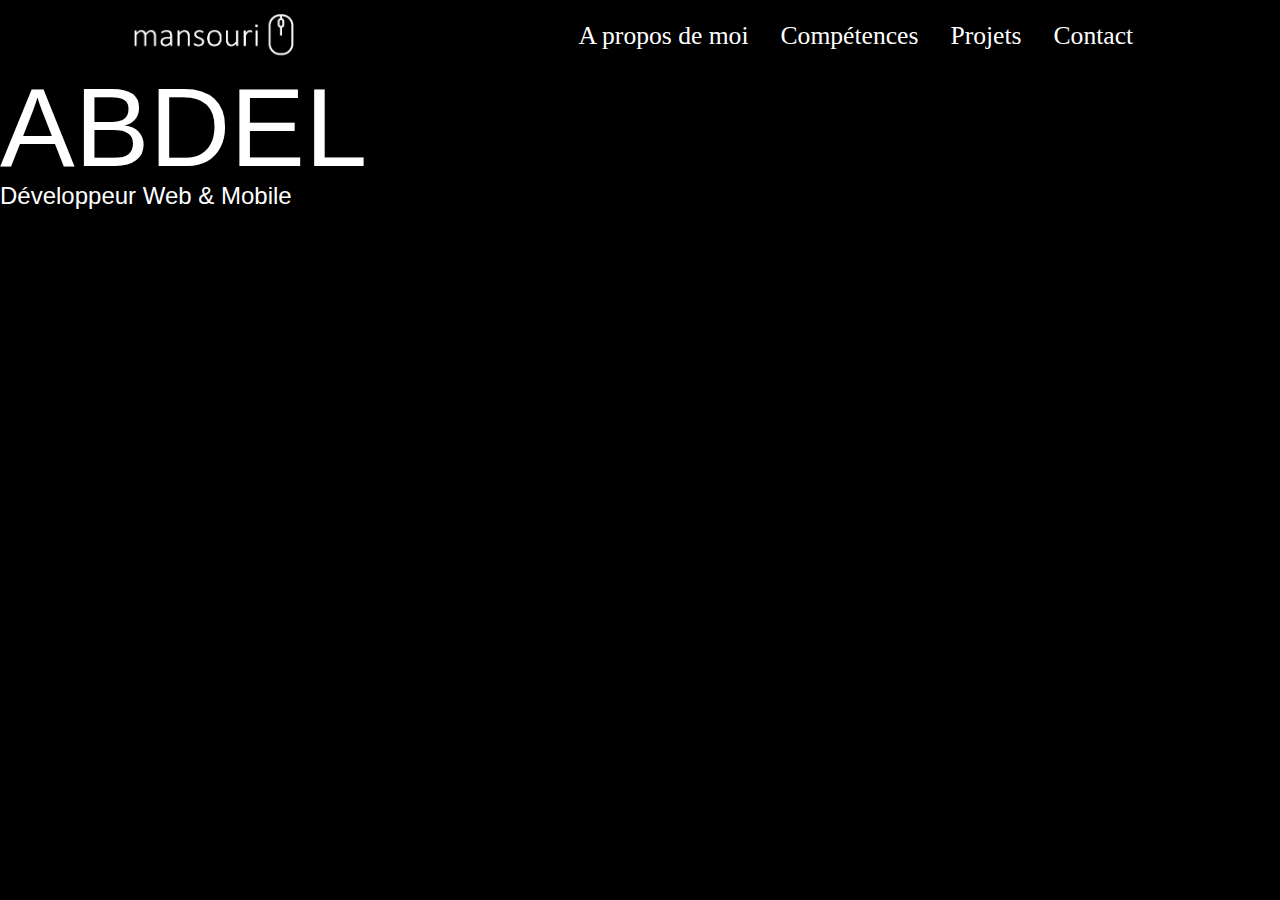
==== commit b33a8ce8: "hero banner update" ====
--- a/index.html
+++ b/index.html
@@ -6,14 +6,17 @@
     <meta name="viewport" content="width=device-width, initial-scale=1.0" />
     <link rel="stylesheet" href="./assets/css/style.css" />
     <link rel="stylesheet" href="./assets/css/draw.css" />
+    <link rel="stylesheet" href="./assets/css/reset.css">
     <title>Abdel Mansouri | Portfolio Développeur Web</title>
   </head>
   <body>
     <!----------------------------- Header ------------------------------>
-    <header>
-      <div class="logo">Abdel Mansouri</div>
+    <header id="header" class="flex-row">
+      <div class="logo flex-row">
+        <img src="./assets/img/Logo-fond_noir.png" alt="logo">
+      </div>
       <nav>
-        <ul>
+        <ul class="flex-row">
           <li><a href="#">A propos de moi</a></li>
           <li><a href="#">Compétences</a></li>
           <li><a href="#">Projets</a></li>
@@ -25,9 +28,8 @@
     <main>
       <section id="hero-header">
         <div class="who">
-          <span>Bonjour, je suis</span>
-          <h2>Abdel</h2>
-          <h3>Développeur Front-End</h3>
+          <h2>ABDEL</h2>
+          <h3>Développeur Web & Mobile</h3>
         </div>
         <!------------------------- Draw ------------------------>
         <div class="draw">
@@ -60,11 +62,6 @@
           </div>
           <!----------- Mouse  ----------->
           <div class="mouse"></div>
-          <!----------- Tea  ----------->
-          <div class="tea">
-            <div class="cup-of-tea"></div>
-            <div class="tea-cuff"></div>
-          </div>
         </div>
         <!----------------------- Fin Draw ----------------------->
       </section>
--- a/assets/css/style.css
+++ b/assets/css/style.css
@@ -1,151 +1,49 @@
-/*-------------------------------- RESET CSS --------------------------------*/
-html,
-body,
-div,
-span,
-applet,
-object,
-iframe,
-h1,
-h2,
-h3,
-h4,
-h5,
-h6,
-p,
-blockquote,
-pre,
-a,
-abbr,
-acronym,
-address,
-big,
-cite,
-code,
-del,
-dfn,
-em,
-img,
-ins,
-kbd,
-q,
-s,
-samp,
-small,
-strike,
-strong,
-sub,
-sup,
-tt,
-var,
-b,
-u,
-i,
-center,
-dl,
-dt,
-dd,
-ol,
-ul,
-li,
-fieldset,
-form,
-label,
-legend,
-table,
-caption,
-tbody,
-tfoot,
-thead,
-tr,
-th,
-td,
-article,
-aside,
-canvas,
-details,
-embed,
-figure,
-figcaption,
-footer,
-header,
-hgroup,
-menu,
-nav,
-output,
-ruby,
-section,
-summary,
-time,
-mark,
-audio,
-video {
-  margin: 0;
-  padding: 0;
-  border: 0;
-  font-size: 100%;
-  font: inherit;
-  vertical-align: baseline;
+:root {
+  --primary-color: rgba(0,0,0);
+  --secondary-color: rgba(255,255,255);
+  --accent-color: rgba(255,55,64);
 }
-/* HTML5 display-role reset for older browsers */
-article,
-aside,
-details,
-figcaption,
-figure,
-footer,
-header,
-hgroup,
-menu,
-nav,
-section {
-  display: block;
-}
-body {
-  line-height: 1;
-}
-ol,
-ul {
-  list-style: none;
-}
-blockquote,
-q {
-  quotes: none;
-}
-blockquote:before,
-blockquote:after,
-q:before,
-q:after {
-  content: "";
-  content: none;
-}
-table {
-  border-collapse: collapse;
-  border-spacing: 0;
-}
-/* FIN RESET CSS */
-/*------------------------------ Style général ------------------------------*/
-body {
+
+/*------------------------- Style et classe général --------------------------*/
+* {
   font-family: 'Segoe UI', Tahoma, Geneva, Verdana, sans-serif;
 }
 
+h2 {
+  font-family: "Montserrat", sans-serif;
+}
+
+.flex-row {
+  display: flex;
+}
+.flex-column {
+  display: flex;
+  flex-direction: column;
+}
+
 /*---------------------------------- Header ----------------------------------*/
-header {
-  height: 6vh;
+#header {
+  height: 8vh;
   width: 100%;
-  display: flex;
-  justify-content: space-between;
+  justify-content: space-around;
   align-items: center;
   position: fixed;
-  background-color: black;
+  background-color: var(--primary-color);
 }
 
-header nav ul {
-  display: flex;
+#header .logo {
+  align-items: center;
+}
+
+#header .logo img {
+  width: 170px;
+}
+
+#header nav ul {
   justify-content: center;
 }
 
-header nav ul li a {
+#header nav ul li a {
   font-size: 1.6rem;
   color: white;
   padding: 0 1rem;
@@ -158,7 +56,23 @@
 /*---------------------------------- MAIN ----------------------------------*/
 /* HERO header */
 #hero-header {
-  height: 94vh;
-  padding-top: 6vh;
+  height: 92vh;
+  padding-top: 8vh;
+  background-color: var(--primary-color);
+  color: var(--secondary-color);
 }
 
+#hero-header h2 {
+  font-size: 7rem;
+}
+
+#hero-header h3 {
+  font-size: 1.5rem;
+}
+
+
+
+.draw {
+  display: none;
+}
+
--- a/assets/css/draw.css
+++ b/assets/css/draw.css
@@ -1,6 +1,6 @@
 :root {
   /* Permet de modifier les tailles et couleurs */
-  --draw-scale: 250px;
+  --draw-scale: 200px;
   --border-draw : 2px;
   /*Computer*/
   --computer-height: calc(var(--draw-scale) * 1); /* 250px de base*/
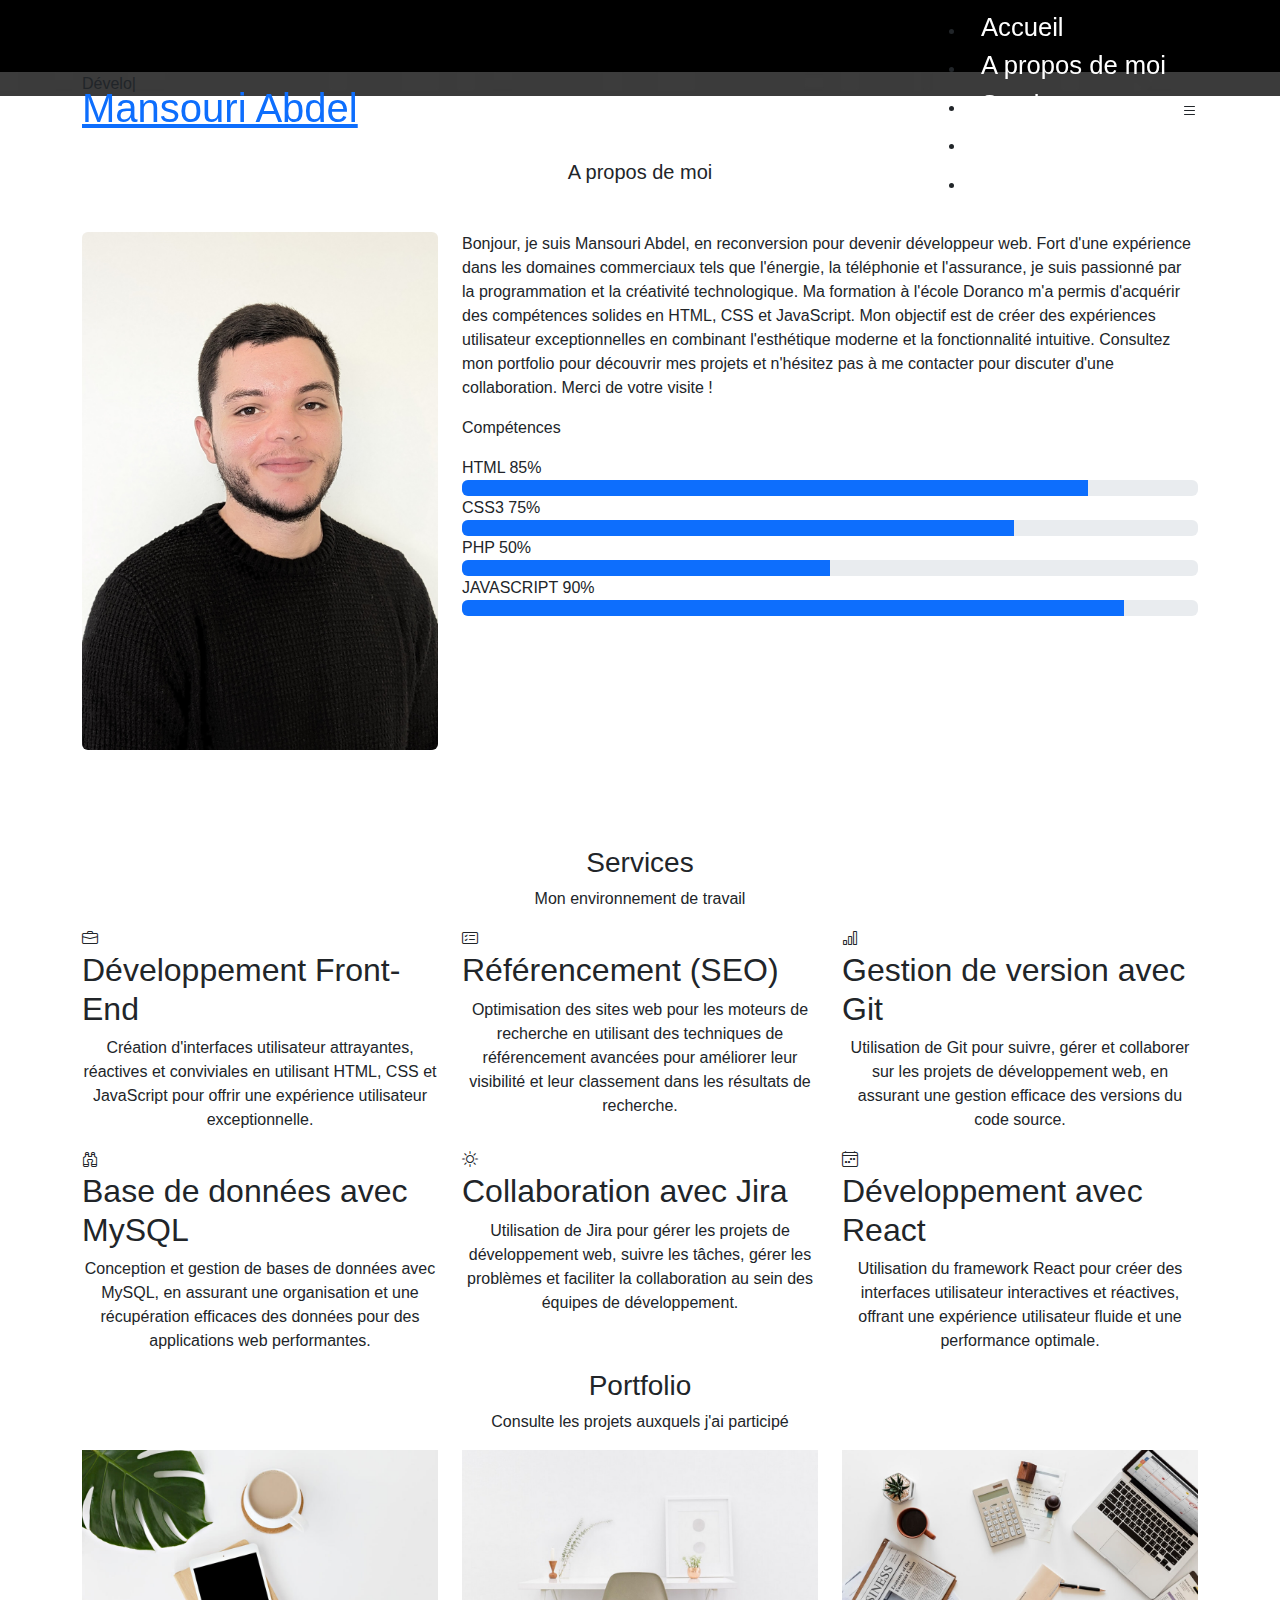
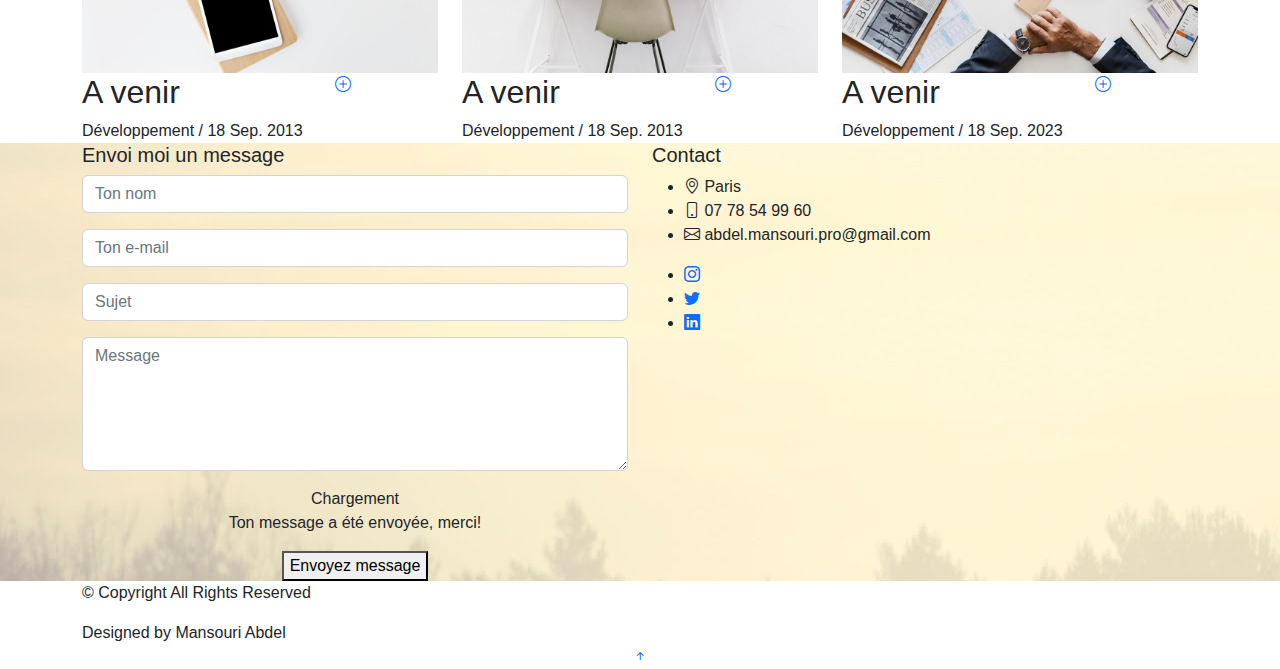
==== commit c4538f4e: "HTML uptdate" ====
--- a/index.html
+++ b/index.html
@@ -1,72 +1,566 @@
 <!DOCTYPE html>
 <html lang="fr">
   <head>
-    <meta charset="UTF-8" />
-    <meta http-equiv="X-UA-Compatible" content="IE=edge" />
-    <meta name="viewport" content="width=device-width, initial-scale=1.0" />
-    <link rel="stylesheet" href="./assets/css/style.css" />
-    <link rel="stylesheet" href="./assets/css/draw.css" />
-    <link rel="stylesheet" href="./assets/css/reset.css">
-    <title>Abdel Mansouri | Portfolio Développeur Web</title>
+    <meta charset="utf-8" />
+    <meta content="width=device-width, initial-scale=1.0" name="viewport" />
+
+    <title>Mansouri Abdel | Portfolio Développeur Web</title>
+    <meta content="" name="description" />
+    <meta content="" name="keywords" />
+
+    <!-- Favicons -->
+    <link href="assets/img/JavaScript.png" rel="icon" />
+
+    <link
+      href="assets/vendor/bootstrap/css/bootstrap.min.css"
+      rel="stylesheet"
+    />
+    <link
+      href="assets/vendor/bootstrap-icons/bootstrap-icons.css"
+      rel="stylesheet"
+    />
+    <link
+      href="assets/vendor/glightbox/css/glightbox.min.css"
+      rel="stylesheet"
+    />
+    <link href="assets/vendor/swiper/swiper-bundle.min.css" rel="stylesheet" />
+
+    <link href="assets/css/style.css" rel="stylesheet" />
   </head>
+
   <body>
-    <!----------------------------- Header ------------------------------>
-    <header id="header" class="flex-row">
-      <div class="logo flex-row">
-        <img src="./assets/img/Logo-fond_noir.png" alt="logo">
+    <!-- ======= Header ======= -->
+    <header id="header" class="fixed-top">
+      <div class="container d-flex align-items-center justify-content-between">
+        <h1 class="logo"><a href="index.html">Mansouri Abdel</a></h1>
+
+        <nav id="navbar" class="navbar">
+          <ul>
+            <li>
+              <a class="nav-link scrollto active" href="#hero">Accueil</a>
+            </li>
+            <li>
+              <a class="nav-link scrollto" href="#about">A propos de moi</a>
+            </li>
+            <li><a class="nav-link scrollto" href="#services">Services</a></li>
+            <li><a class="nav-link scrollto" href="#work">Projets</a></li>
+            <li><a class="nav-link scrollto" href="#contact">Contact</a></li>
+          </ul>
+          <i class="bi bi-list mobile-nav-toggle"></i>
+        </nav>
+        <!-- .navbar -->
       </div>
-      <nav>
-        <ul class="flex-row">
-          <li><a href="#">A propos de moi</a></li>
-          <li><a href="#">Compétences</a></li>
-          <li><a href="#">Projets</a></li>
-          <li><a href="#">Contact</a></li>
-        </ul>
-      </nav>
     </header>
-    <!----------------------------- Main ------------------------------>
-    <main>
-      <section id="hero-header">
-        <div class="who">
-          <h2>ABDEL</h2>
-          <h3>Développeur Web & Mobile</h3>
+    <!-- End Header -->
+
+    <!-- ======= Hero Section ======= -->
+    <div
+      id="hero"
+      class="hero route bg-image"
+      style="
+        background-image: url(assets/img/wallpaperbetter.com_3840x2160.jpg);
+      "
+    >
+      <div class="overlay-itro"></div>
+      <div class="hero-content display-table">
+        <div class="table-cell">
+          <div class="container">
+            <h1 class="hero-title mb-4">Je suis Mansouri Abdel</h1>
+            <p class="hero-subtitle">
+              <span
+                class="typed"
+                data-typed-items="Développeur web, et mobile"
+              ></span>
+            </p>
+          </div>
         </div>
-        <!------------------------- Draw ------------------------>
-        <div class="draw">
-          <!----------- Computer  ----------->
-          <div class="computer">
-            <div class="computer-screen"></div>
-            <div class="computer-foot"></div>
-            <div class="computer-stand"></div>
-          </div>
-          <!----------- Phone  ----------->
-          <div class="phone">
-            <div class="phone-screen"></div>
-          </div>
-          <!----------- Circle  ----------->
-          <div class="html-circle">
-            <span>&lt;/&gt;</span>
-          </div>
-          <!----------- Tablet  ----------->
-          <div class="tablet">
-            <div class="tablet-screen"></div>
-          </div>
-          <!----------- Laptop  ----------->
-          <div class="laptop">
-            <div class="laptop-screen"></div>
-            <div class="laptop-keyboard"></div>
-          </div>
-          <!----------- Tablet2  ----------->
-          <div class="tablet2">
-            <div class="tablet-screen2"></div>
-          </div>
-          <!----------- Mouse  ----------->
-          <div class="mouse"></div>
+      </div>
+    </div>
+
+    <main id="main">
+      <!-- ======= About Section ======= -->
+      <section id="about" class="container-fluid pt-5 pb-5 bg-white">
+        <div class="container">
+          <h5 class="title-left text-center mb-5">A propos de moi</h5>
+          <div class="row">
+            <div class="col-md-4">
+              <img
+                src="assets/img/PP.jpeg"
+                class="img-fluid rounded b-shadow-a"
+                alt="Photo de moi"
+              />
+            </div>
+            <div class="col-md-8">
+              <p class="text-left">
+                Bonjour, je suis Mansouri Abdel, en reconversion pour devenir
+                développeur web. Fort d'une expérience dans les domaines
+                commerciaux tels que l'énergie, la téléphonie et l'assurance, je
+                suis passionné par la programmation et la créativité
+                technologique. Ma formation à l'école Doranco m'a permis
+                d'acquérir des compétences solides en HTML, CSS et JavaScript.
+                Mon objectif est de créer des expériences utilisateur
+                exceptionnelles en combinant l'esthétique moderne et la
+                fonctionnalité intuitive. Consultez mon portfolio pour découvrir
+                mes projets et n'hésitez pas à me contacter pour discuter d'une
+                collaboration. Merci de votre visite !
+              </p>
+              <div class="skill-mf">
+                <p class="title-s">Compétences</p>
+                <span>HTML</span> <span class="pull-right">85%</span>
+                <div class="progress">
+                  <div
+                    class="progress-bar"
+                    role="progressbar"
+                    style="width: 85%"
+                    aria-valuenow="85"
+                    aria-valuemin="0"
+                    aria-valuemax="100"
+                  ></div>
+                </div>
+                <span>CSS3</span> <span class="pull-right">75%</span>
+                <div class="progress">
+                  <div
+                    class="progress-bar"
+                    role="progressbar"
+                    style="width: 75%"
+                    aria-valuenow="75"
+                    aria-valuemin="0"
+                    aria-valuemax="100"
+                  ></div>
+                </div>
+                <span>PHP</span> <span class="pull-right">50%</span>
+                <div class="progress">
+                  <div
+                    class="progress-bar"
+                    role="progressbar"
+                    style="width: 50%"
+                    aria-valuenow="50"
+                    aria-valuemin="0"
+                    aria-valuemax="100"
+                  ></div>
+                </div>
+                <span>JAVASCRIPT</span>
+                <span class="pull-right">90%</span>
+                <div class="progress">
+                  <div
+                    class="progress-bar"
+                    role="progressbar"
+                    style="width: 90%"
+                    aria-valuenow="90"
+                    aria-valuemin="0"
+                    aria-valuemax="100"
+                  ></div>
+                </div>
+              </div>
+            </div>
+          </div>
         </div>
-        <!----------------------- Fin Draw ----------------------->
       </section>
-      <section></section>
+      <!-- End About Section -->
+
+      <!-- ======= Services Section ======= -->
+      <section id="services" class="services-mf pt-5 route">
+        <div class="container">
+          <div class="row">
+            <div class="col-sm-12">
+              <div class="title-box text-center">
+                <h3 class="title-a">Services</h3>
+                <p class="subtitle-a">Mon environnement de travail</p>
+                <div class="line-mf"></div>
+              </div>
+            </div>
+          </div>
+          <div class="row">
+            <div class="col-md-4">
+              <div class="service-box">
+                <div class="service-ico">
+                  <span class="ico-circle"
+                    ><i class="bi bi-briefcase"></i
+                  ></span>
+                </div>
+                <div class="service-content">
+                  <h2 class="s-title">Développement Front-End</h2>
+                  <p class="s-description text-center">
+                    Création d'interfaces utilisateur attrayantes, réactives et
+                    conviviales en utilisant HTML, CSS et JavaScript pour offrir
+                    une expérience utilisateur exceptionnelle.
+                  </p>
+                </div>
+              </div>
+            </div>
+            <div class="col-md-4">
+              <div class="service-box">
+                <div class="service-ico">
+                  <span class="ico-circle"
+                    ><i class="bi bi-card-checklist"></i
+                  ></span>
+                </div>
+                <div class="service-content">
+                  <h2 class="s-title">Référencement (SEO)</h2>
+                  <p class="s-description text-center">
+                    Optimisation des sites web pour les moteurs de recherche en
+                    utilisant des techniques de référencement avancées pour
+                    améliorer leur visibilité et leur classement dans les
+                    résultats de recherche.
+                  </p>
+                </div>
+              </div>
+            </div>
+            <div class="col-md-4">
+              <div class="service-box">
+                <div class="service-ico">
+                  <span class="ico-circle"
+                    ><i class="bi bi-bar-chart"></i
+                  ></span>
+                </div>
+                <div class="service-content">
+                  <h2 class="s-title">Gestion de version avec Git</h2>
+                  <p class="s-description text-center">
+                    Utilisation de Git pour suivre, gérer et collaborer sur les
+                    projets de développement web, en assurant une gestion
+                    efficace des versions du code source.
+                  </p>
+                </div>
+              </div>
+            </div>
+            <div class="col-md-4">
+              <div class="service-box">
+                <div class="service-ico">
+                  <span class="ico-circle"
+                    ><i class="bi bi-binoculars"></i
+                  ></span>
+                </div>
+                <div class="service-content">
+                  <h2 class="s-title">Base de données avec MySQL</h2>
+                  <p class="s-description text-center">
+                    Conception et gestion de bases de données avec MySQL, en
+                    assurant une organisation et une récupération efficaces des
+                    données pour des applications web performantes.
+                  </p>
+                </div>
+              </div>
+            </div>
+            <div class="col-md-4">
+              <div class="service-box">
+                <div class="service-ico">
+                  <span class="ico-circle"
+                    ><i class="bi bi-brightness-high"></i
+                  ></span>
+                </div>
+                <div class="service-content">
+                  <h2 class="s-title">Collaboration avec Jira</h2>
+                  <p class="s-description text-center">
+                    Utilisation de Jira pour gérer les projets de développement
+                    web, suivre les tâches, gérer les problèmes et faciliter la
+                    collaboration au sein des équipes de développement.
+                  </p>
+                </div>
+              </div>
+            </div>
+            <div class="col-md-4">
+              <div class="service-box">
+                <div class="service-ico">
+                  <span class="ico-circle"
+                    ><i class="bi bi-calendar4-week"></i
+                  ></span>
+                </div>
+                <div class="service-content">
+                  <h2 class="s-title">Développement avec React</h2>
+                  <p class="s-description text-center">
+                    Utilisation du framework React pour créer des interfaces
+                    utilisateur interactives et réactives, offrant une
+                    expérience utilisateur fluide et une performance optimale.
+                  </p>
+                </div>
+              </div>
+            </div>
+          </div>
+        </div>
+      </section>
+      <!-- End Services Section -->
+
+      <!-- ======= Portfolio Section ======= -->
+      <section id="work" class="portfolio-mf sect-pt4 route">
+        <div class="container">
+          <div class="row">
+            <div class="col-sm-12">
+              <div class="title-box text-center">
+                <h3 class="title-a">Portfolio</h3>
+                <p class="subtitle-a">
+                  Consulte les projets auxquels j'ai participé
+                </p>
+                <div class="line-mf"></div>
+              </div>
+            </div>
+          </div>
+          <div class="row">
+            <div class="col-md-4">
+              <div class="work-box">
+                <a
+                  href="assets/img/work-1.jpg"
+                  data-gallery="portfolioGallery"
+                  class="portfolio-lightbox"
+                >
+                  <div class="work-img">
+                    <img src="assets/img/work-1.jpg" alt="" class="img-fluid" />
+                  </div>
+                </a>
+                <div class="work-content">
+                  <div class="row">
+                    <div class="col-sm-8">
+                      <h2 class="w-title">A venir</h2>
+                      <div class="w-more">
+                        <span class="w-ctegory">Développement</span> /
+                        <span class="w-date">18 Sep. 2013</span>
+                      </div>
+                    </div>
+                    <div class="col-sm-4">
+                      <div class="w-like">
+                        <a href="portfolio-details.html">
+                          <span class="bi bi-plus-circle"></span
+                        ></a>
+                      </div>
+                    </div>
+                  </div>
+                </div>
+              </div>
+            </div>
+            <div class="col-md-4">
+              <div class="work-box">
+                <a
+                  href="assets/img/work-2.jpg"
+                  data-gallery="portfolioGallery"
+                  class="portfolio-lightbox"
+                >
+                  <div class="work-img">
+                    <img src="assets/img/work-2.jpg" alt="" class="img-fluid" />
+                  </div>
+                </a>
+                <div class="work-content">
+                  <div class="row">
+                    <div class="col-sm-8">
+                      <h2 class="w-title">A venir</h2>
+                      <div class="w-more">
+                        <span class="w-ctegory">Développement</span> /
+                        <span class="w-date">18 Sep. 2013</span>
+                      </div>
+                    </div>
+                    <div class="col-sm-4">
+                      <div class="w-like">
+                        <a href="portfolio-details.html">
+                          <span class="bi bi-plus-circle"></span
+                        ></a>
+                      </div>
+                    </div>
+                  </div>
+                </div>
+              </div>
+            </div>
+            <div class="col-md-4">
+              <div class="work-box">
+                <a
+                  href=""
+                  data-gallery="portfolioGallery"
+                  class="portfolio-lightbox"
+                >
+                  <div class="work-img">
+                    <img src="assets/img/work-3.jpg" alt="" class="img-fluid" />
+                  </div>
+                </a>
+                <div class="work-content">
+                  <div class="row">
+                    <div class="col-sm-8">
+                      <h2 class="w-title">A venir</h2>
+                      <div class="w-more">
+                        <span class="w-ctegory">Développement</span> /
+                        <span class="w-date">18 Sep. 2023</span>
+                      </div>
+                    </div>
+                    <div class="col-sm-4">
+                      <div class="w-like">
+                        <a href=""> <span class="bi bi-plus-circle"></span></a>
+                      </div>
+                    </div>
+                  </div>
+                </div>
+              </div>
+            </div>
+          </div>
+        </div>
+      </section>
+      <!-- End Portfolio Section -->
+      <!-- ======= Contact Section ======= -->
+      <section
+        id="contact"
+        class="paralax-mf footer-paralax bg-image sect-mt4 route"
+        style="background-image: url(assets/img/overlay-bg.jpg)"
+      >
+        <div class="overlay-mf"></div>
+        <div class="container">
+          <div class="row">
+            <div class="col-sm-12">
+              <div class="contact-mf">
+                <div id="contact" class="box-shadow-full">
+                  <div class="row">
+                    <div class="col-md-6">
+                      <div class="title-box-2">
+                        <h5 class="title-left">Envoi moi un message</h5>
+                      </div>
+                      <div>
+                        <form
+                          action="forms/contact.php"
+                          method="post"
+                          role="form"
+                          class="php-email-form"
+                        >
+                          <div class="row">
+                            <div class="col-md-12 mb-3">
+                              <div class="form-group">
+                                <input
+                                  type="text"
+                                  name="name"
+                                  class="form-control"
+                                  id="name"
+                                  placeholder="Ton nom"
+                                  required
+                                />
+                              </div>
+                            </div>
+                            <div class="col-md-12 mb-3">
+                              <div class="form-group">
+                                <input
+                                  type="email"
+                                  class="form-control"
+                                  name="email"
+                                  id="email"
+                                  placeholder="Ton e-mail"
+                                  required
+                                />
+                              </div>
+                            </div>
+                            <div class="col-md-12 mb-3">
+                              <div class="form-group">
+                                <input
+                                  type="text"
+                                  class="form-control"
+                                  name="subject"
+                                  id="subject"
+                                  placeholder="Sujet"
+                                  required
+                                />
+                              </div>
+                            </div>
+                            <div class="col-md-12">
+                              <div class="form-group">
+                                <textarea
+                                  class="form-control"
+                                  name="message"
+                                  rows="5"
+                                  placeholder="Message"
+                                  required
+                                ></textarea>
+                              </div>
+                            </div>
+                            <div class="col-md-12 text-center my-3">
+                              <div class="loading">Chargement</div>
+                              <div class="error-message"></div>
+                              <div class="sent-message">
+                                Ton message a été envoyée, merci!
+                              </div>
+                            </div>
+                            <div class="col-md-12 text-center">
+                              <button
+                                type="submit"
+                                class="button button-a button-big button-rouded"
+                              >
+                                Envoyez message
+                              </button>
+                            </div>
+                          </div>
+                        </form>
+                      </div>
+                    </div>
+                    <div class="col-md-6">
+                      <div class="title-box-2 pt-4 pt-md-0">
+                        <h5 class="title-left">Contact</h5>
+                      </div>
+                      <div class="more-info">
+                        <ul class="list-ico">
+                          <li><span class="bi bi-geo-alt"></span> Paris</li>
+                          <li>
+                            <span class="bi bi-phone"></span> 07 78 54 99 60
+                          </li>
+                          <li>
+                            <span class="bi bi-envelope"></span>
+                            abdel.mansouri.pro@gmail.com
+                          </li>
+                        </ul>
+                      </div>
+                      <div class="socials">
+                        <ul>
+                          <li>
+                            <a href=""
+                              ><span class="ico-circle"
+                                ><i class="bi bi-instagram"></i></span
+                            ></a>
+                          </li>
+                          <li>
+                            <a href=""
+                              ><span class="ico-circle"
+                                ><i class="bi bi-twitter"></i></span
+                            ></a>
+                          </li>
+                          <li>
+                            <a href=""
+                              ><span class="ico-circle"
+                                ><i class="bi bi-linkedin"></i></span
+                            ></a>
+                          </li>
+                        </ul>
+                      </div>
+                    </div>
+                  </div>
+                </div>
+              </div>
+            </div>
+          </div>
+        </div>
+      </section>
+      <!-- End Contact Section -->
     </main>
-    <footer></footer>
+    <!-- End #main -->
+
+    <!-- ======= Footer ======= -->
+    <footer>
+      <div class="container">
+        <div class="row">
+          <div class="col-sm-12">
+            <div class="copyright-box">
+              <p class="copyright">&copy; Copyright All Rights Reserved</p>
+              <div class="credits">Designed by Mansouri Abdel</div>
+            </div>
+          </div>
+        </div>
+      </div>
+    </footer>
+    <!-- End  Footer -->
+
+    <div id="preloader"></div>
+    <a
+      href="#"
+      class="back-to-top d-flex align-items-center justify-content-center"
+      ><i class="bi bi-arrow-up-short"></i
+    ></a>
+
+    <!-- Vendor JS Files -->
+    <script src="assets/vendor/purecounter/purecounter_vanilla.js"></script>
+    <script src="assets/vendor/bootstrap/js/bootstrap.bundle.min.js"></script>
+    <script src="assets/vendor/glightbox/js/glightbox.min.js"></script>
+    <script src="assets/vendor/swiper/swiper-bundle.min.js"></script>
+    <script src="assets/vendor/typed.js/typed.min.js"></script>
+    <script src="assets/vendor/php-email-form/validate.js"></script>
+
+    <!-- Template Main JS File -->
+    <script src="assets/js/main.js"></script>
   </body>
 </html>
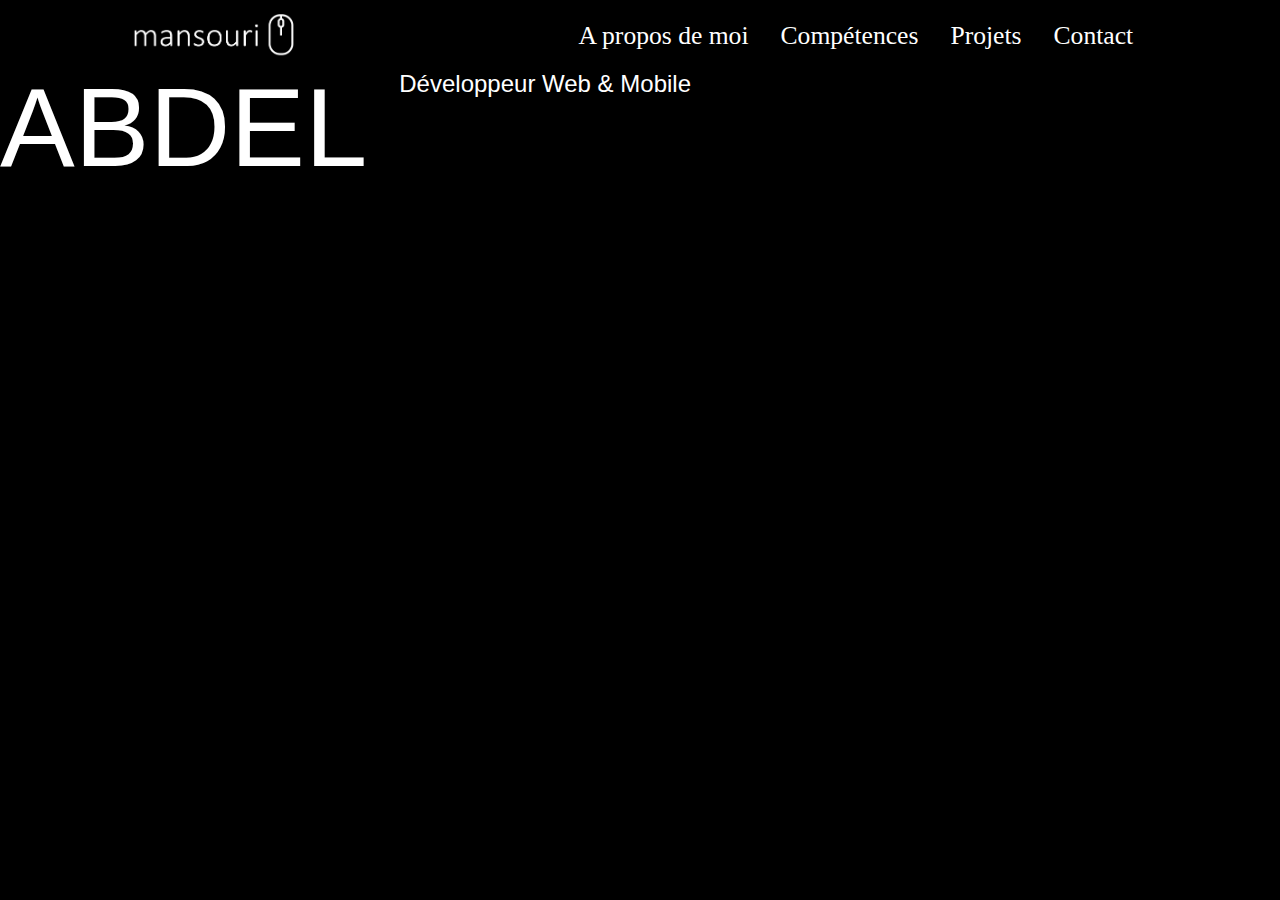
==== commit 731542ec: "hero banner" ====
--- a/index.html
+++ b/index.html
@@ -1,566 +1,72 @@
 <!DOCTYPE html>
 <html lang="fr">
   <head>
-    <meta charset="utf-8" />
-    <meta content="width=device-width, initial-scale=1.0" name="viewport" />
-
-    <title>Mansouri Abdel | Portfolio Développeur Web</title>
-    <meta content="" name="description" />
-    <meta content="" name="keywords" />
-
-    <!-- Favicons -->
-    <link href="assets/img/JavaScript.png" rel="icon" />
-
-    <link
-      href="assets/vendor/bootstrap/css/bootstrap.min.css"
-      rel="stylesheet"
-    />
-    <link
-      href="assets/vendor/bootstrap-icons/bootstrap-icons.css"
-      rel="stylesheet"
-    />
-    <link
-      href="assets/vendor/glightbox/css/glightbox.min.css"
-      rel="stylesheet"
-    />
-    <link href="assets/vendor/swiper/swiper-bundle.min.css" rel="stylesheet" />
-
-    <link href="assets/css/style.css" rel="stylesheet" />
+    <meta charset="UTF-8" />
+    <meta http-equiv="X-UA-Compatible" content="IE=edge" />
+    <meta name="viewport" content="width=device-width, initial-scale=1.0" />
+    <link rel="stylesheet" href="./assets/css/style.css" />
+    <link rel="stylesheet" href="./assets/css/draw.css" />
+    <link rel="stylesheet" href="./assets/css/reset.css">
+    <title>Abdel Mansouri | Portfolio Développeur Web</title>
   </head>
-
   <body>
-    <!-- ======= Header ======= -->
-    <header id="header" class="fixed-top">
-      <div class="container d-flex align-items-center justify-content-between">
-        <h1 class="logo"><a href="index.html">Mansouri Abdel</a></h1>
-
-        <nav id="navbar" class="navbar">
-          <ul>
-            <li>
-              <a class="nav-link scrollto active" href="#hero">Accueil</a>
-            </li>
-            <li>
-              <a class="nav-link scrollto" href="#about">A propos de moi</a>
-            </li>
-            <li><a class="nav-link scrollto" href="#services">Services</a></li>
-            <li><a class="nav-link scrollto" href="#work">Projets</a></li>
-            <li><a class="nav-link scrollto" href="#contact">Contact</a></li>
-          </ul>
-          <i class="bi bi-list mobile-nav-toggle"></i>
-        </nav>
-        <!-- .navbar -->
+    <!----------------------------- Header ------------------------------>
+    <header id="header" class="flex-row">
+      <div class="logo flex-row">
+        <img src="./assets/img/Logo-fond_noir.png" alt="logo">
       </div>
+      <nav>
+        <ul class="flex-row">
+          <li><a href="#">A propos de moi</a></li>
+          <li><a href="#">Compétences</a></li>
+          <li><a href="#">Projets</a></li>
+          <li><a href="#">Contact</a></li>
+        </ul>
+      </nav>
     </header>
-    <!-- End Header -->
-
-    <!-- ======= Hero Section ======= -->
-    <div
-      id="hero"
-      class="hero route bg-image"
-      style="
-        background-image: url(assets/img/wallpaperbetter.com_3840x2160.jpg);
-      "
-    >
-      <div class="overlay-itro"></div>
-      <div class="hero-content display-table">
-        <div class="table-cell">
-          <div class="container">
-            <h1 class="hero-title mb-4">Je suis Mansouri Abdel</h1>
-            <p class="hero-subtitle">
-              <span
-                class="typed"
-                data-typed-items="Développeur web, et mobile"
-              ></span>
-            </p>
+    <!----------------------------- Main ------------------------------>
+    <main>
+      <section id="hero-header">
+        <div class="who flex-row">
+          <h2>ABDEL</h2>
+          <h3>Développeur Web & Mobile</h3>
+        </div>
+        <!------------------------- Draw ------------------------>
+        <div class="draw">
+          <!----------- Computer  ----------->
+          <div class="computer">
+            <div class="computer-screen"></div>
+            <div class="computer-foot"></div>
+            <div class="computer-stand"></div>
           </div>
+          <!----------- Phone  ----------->
+          <div class="phone">
+            <div class="phone-screen"></div>
+          </div>
+          <!----------- Circle  ----------->
+          <div class="html-circle">
+            <span>&lt;/&gt;</span>
+          </div>
+          <!----------- Tablet  ----------->
+          <div class="tablet">
+            <div class="tablet-screen"></div>
+          </div>
+          <!----------- Laptop  ----------->
+          <div class="laptop">
+            <div class="laptop-screen"></div>
+            <div class="laptop-keyboard"></div>
+          </div>
+          <!----------- Tablet2  ----------->
+          <div class="tablet2">
+            <div class="tablet-screen2"></div>
+          </div>
+          <!----------- Mouse  ----------->
+          <div class="mouse"></div>
         </div>
-      </div>
-    </div>
-
-    <main id="main">
-      <!-- ======= About Section ======= -->
-      <section id="about" class="container-fluid pt-5 pb-5 bg-white">
-        <div class="container">
-          <h5 class="title-left text-center mb-5">A propos de moi</h5>
-          <div class="row">
-            <div class="col-md-4">
-              <img
-                src="assets/img/PP.jpeg"
-                class="img-fluid rounded b-shadow-a"
-                alt="Photo de moi"
-              />
-            </div>
-            <div class="col-md-8">
-              <p class="text-left">
-                Bonjour, je suis Mansouri Abdel, en reconversion pour devenir
-                développeur web. Fort d'une expérience dans les domaines
-                commerciaux tels que l'énergie, la téléphonie et l'assurance, je
-                suis passionné par la programmation et la créativité
-                technologique. Ma formation à l'école Doranco m'a permis
-                d'acquérir des compétences solides en HTML, CSS et JavaScript.
-                Mon objectif est de créer des expériences utilisateur
-                exceptionnelles en combinant l'esthétique moderne et la
-                fonctionnalité intuitive. Consultez mon portfolio pour découvrir
-                mes projets et n'hésitez pas à me contacter pour discuter d'une
-                collaboration. Merci de votre visite !
-              </p>
-              <div class="skill-mf">
-                <p class="title-s">Compétences</p>
-                <span>HTML</span> <span class="pull-right">85%</span>
-                <div class="progress">
-                  <div
-                    class="progress-bar"
-                    role="progressbar"
-                    style="width: 85%"
-                    aria-valuenow="85"
-                    aria-valuemin="0"
-                    aria-valuemax="100"
-                  ></div>
-                </div>
-                <span>CSS3</span> <span class="pull-right">75%</span>
-                <div class="progress">
-                  <div
-                    class="progress-bar"
-                    role="progressbar"
-                    style="width: 75%"
-                    aria-valuenow="75"
-                    aria-valuemin="0"
-                    aria-valuemax="100"
-                  ></div>
-                </div>
-                <span>PHP</span> <span class="pull-right">50%</span>
-                <div class="progress">
-                  <div
-                    class="progress-bar"
-                    role="progressbar"
-                    style="width: 50%"
-                    aria-valuenow="50"
-                    aria-valuemin="0"
-                    aria-valuemax="100"
-                  ></div>
-                </div>
-                <span>JAVASCRIPT</span>
-                <span class="pull-right">90%</span>
-                <div class="progress">
-                  <div
-                    class="progress-bar"
-                    role="progressbar"
-                    style="width: 90%"
-                    aria-valuenow="90"
-                    aria-valuemin="0"
-                    aria-valuemax="100"
-                  ></div>
-                </div>
-              </div>
-            </div>
-          </div>
-        </div>
+        <!----------------------- Fin Draw ----------------------->
       </section>
-      <!-- End About Section -->
-
-      <!-- ======= Services Section ======= -->
-      <section id="services" class="services-mf pt-5 route">
-        <div class="container">
-          <div class="row">
-            <div class="col-sm-12">
-              <div class="title-box text-center">
-                <h3 class="title-a">Services</h3>
-                <p class="subtitle-a">Mon environnement de travail</p>
-                <div class="line-mf"></div>
-              </div>
-            </div>
-          </div>
-          <div class="row">
-            <div class="col-md-4">
-              <div class="service-box">
-                <div class="service-ico">
-                  <span class="ico-circle"
-                    ><i class="bi bi-briefcase"></i
-                  ></span>
-                </div>
-                <div class="service-content">
-                  <h2 class="s-title">Développement Front-End</h2>
-                  <p class="s-description text-center">
-                    Création d'interfaces utilisateur attrayantes, réactives et
-                    conviviales en utilisant HTML, CSS et JavaScript pour offrir
-                    une expérience utilisateur exceptionnelle.
-                  </p>
-                </div>
-              </div>
-            </div>
-            <div class="col-md-4">
-              <div class="service-box">
-                <div class="service-ico">
-                  <span class="ico-circle"
-                    ><i class="bi bi-card-checklist"></i
-                  ></span>
-                </div>
-                <div class="service-content">
-                  <h2 class="s-title">Référencement (SEO)</h2>
-                  <p class="s-description text-center">
-                    Optimisation des sites web pour les moteurs de recherche en
-                    utilisant des techniques de référencement avancées pour
-                    améliorer leur visibilité et leur classement dans les
-                    résultats de recherche.
-                  </p>
-                </div>
-              </div>
-            </div>
-            <div class="col-md-4">
-              <div class="service-box">
-                <div class="service-ico">
-                  <span class="ico-circle"
-                    ><i class="bi bi-bar-chart"></i
-                  ></span>
-                </div>
-                <div class="service-content">
-                  <h2 class="s-title">Gestion de version avec Git</h2>
-                  <p class="s-description text-center">
-                    Utilisation de Git pour suivre, gérer et collaborer sur les
-                    projets de développement web, en assurant une gestion
-                    efficace des versions du code source.
-                  </p>
-                </div>
-              </div>
-            </div>
-            <div class="col-md-4">
-              <div class="service-box">
-                <div class="service-ico">
-                  <span class="ico-circle"
-                    ><i class="bi bi-binoculars"></i
-                  ></span>
-                </div>
-                <div class="service-content">
-                  <h2 class="s-title">Base de données avec MySQL</h2>
-                  <p class="s-description text-center">
-                    Conception et gestion de bases de données avec MySQL, en
-                    assurant une organisation et une récupération efficaces des
-                    données pour des applications web performantes.
-                  </p>
-                </div>
-              </div>
-            </div>
-            <div class="col-md-4">
-              <div class="service-box">
-                <div class="service-ico">
-                  <span class="ico-circle"
-                    ><i class="bi bi-brightness-high"></i
-                  ></span>
-                </div>
-                <div class="service-content">
-                  <h2 class="s-title">Collaboration avec Jira</h2>
-                  <p class="s-description text-center">
-                    Utilisation de Jira pour gérer les projets de développement
-                    web, suivre les tâches, gérer les problèmes et faciliter la
-                    collaboration au sein des équipes de développement.
-                  </p>
-                </div>
-              </div>
-            </div>
-            <div class="col-md-4">
-              <div class="service-box">
-                <div class="service-ico">
-                  <span class="ico-circle"
-                    ><i class="bi bi-calendar4-week"></i
-                  ></span>
-                </div>
-                <div class="service-content">
-                  <h2 class="s-title">Développement avec React</h2>
-                  <p class="s-description text-center">
-                    Utilisation du framework React pour créer des interfaces
-                    utilisateur interactives et réactives, offrant une
-                    expérience utilisateur fluide et une performance optimale.
-                  </p>
-                </div>
-              </div>
-            </div>
-          </div>
-        </div>
-      </section>
-      <!-- End Services Section -->
-
-      <!-- ======= Portfolio Section ======= -->
-      <section id="work" class="portfolio-mf sect-pt4 route">
-        <div class="container">
-          <div class="row">
-            <div class="col-sm-12">
-              <div class="title-box text-center">
-                <h3 class="title-a">Portfolio</h3>
-                <p class="subtitle-a">
-                  Consulte les projets auxquels j'ai participé
-                </p>
-                <div class="line-mf"></div>
-              </div>
-            </div>
-          </div>
-          <div class="row">
-            <div class="col-md-4">
-              <div class="work-box">
-                <a
-                  href="assets/img/work-1.jpg"
-                  data-gallery="portfolioGallery"
-                  class="portfolio-lightbox"
-                >
-                  <div class="work-img">
-                    <img src="assets/img/work-1.jpg" alt="" class="img-fluid" />
-                  </div>
-                </a>
-                <div class="work-content">
-                  <div class="row">
-                    <div class="col-sm-8">
-                      <h2 class="w-title">A venir</h2>
-                      <div class="w-more">
-                        <span class="w-ctegory">Développement</span> /
-                        <span class="w-date">18 Sep. 2013</span>
-                      </div>
-                    </div>
-                    <div class="col-sm-4">
-                      <div class="w-like">
-                        <a href="portfolio-details.html">
-                          <span class="bi bi-plus-circle"></span
-                        ></a>
-                      </div>
-                    </div>
-                  </div>
-                </div>
-              </div>
-            </div>
-            <div class="col-md-4">
-              <div class="work-box">
-                <a
-                  href="assets/img/work-2.jpg"
-                  data-gallery="portfolioGallery"
-                  class="portfolio-lightbox"
-                >
-                  <div class="work-img">
-                    <img src="assets/img/work-2.jpg" alt="" class="img-fluid" />
-                  </div>
-                </a>
-                <div class="work-content">
-                  <div class="row">
-                    <div class="col-sm-8">
-                      <h2 class="w-title">A venir</h2>
-                      <div class="w-more">
-                        <span class="w-ctegory">Développement</span> /
-                        <span class="w-date">18 Sep. 2013</span>
-                      </div>
-                    </div>
-                    <div class="col-sm-4">
-                      <div class="w-like">
-                        <a href="portfolio-details.html">
-                          <span class="bi bi-plus-circle"></span
-                        ></a>
-                      </div>
-                    </div>
-                  </div>
-                </div>
-              </div>
-            </div>
-            <div class="col-md-4">
-              <div class="work-box">
-                <a
-                  href=""
-                  data-gallery="portfolioGallery"
-                  class="portfolio-lightbox"
-                >
-                  <div class="work-img">
-                    <img src="assets/img/work-3.jpg" alt="" class="img-fluid" />
-                  </div>
-                </a>
-                <div class="work-content">
-                  <div class="row">
-                    <div class="col-sm-8">
-                      <h2 class="w-title">A venir</h2>
-                      <div class="w-more">
-                        <span class="w-ctegory">Développement</span> /
-                        <span class="w-date">18 Sep. 2023</span>
-                      </div>
-                    </div>
-                    <div class="col-sm-4">
-                      <div class="w-like">
-                        <a href=""> <span class="bi bi-plus-circle"></span></a>
-                      </div>
-                    </div>
-                  </div>
-                </div>
-              </div>
-            </div>
-          </div>
-        </div>
-      </section>
-      <!-- End Portfolio Section -->
-      <!-- ======= Contact Section ======= -->
-      <section
-        id="contact"
-        class="paralax-mf footer-paralax bg-image sect-mt4 route"
-        style="background-image: url(assets/img/overlay-bg.jpg)"
-      >
-        <div class="overlay-mf"></div>
-        <div class="container">
-          <div class="row">
-            <div class="col-sm-12">
-              <div class="contact-mf">
-                <div id="contact" class="box-shadow-full">
-                  <div class="row">
-                    <div class="col-md-6">
-                      <div class="title-box-2">
-                        <h5 class="title-left">Envoi moi un message</h5>
-                      </div>
-                      <div>
-                        <form
-                          action="forms/contact.php"
-                          method="post"
-                          role="form"
-                          class="php-email-form"
-                        >
-                          <div class="row">
-                            <div class="col-md-12 mb-3">
-                              <div class="form-group">
-                                <input
-                                  type="text"
-                                  name="name"
-                                  class="form-control"
-                                  id="name"
-                                  placeholder="Ton nom"
-                                  required
-                                />
-                              </div>
-                            </div>
-                            <div class="col-md-12 mb-3">
-                              <div class="form-group">
-                                <input
-                                  type="email"
-                                  class="form-control"
-                                  name="email"
-                                  id="email"
-                                  placeholder="Ton e-mail"
-                                  required
-                                />
-                              </div>
-                            </div>
-                            <div class="col-md-12 mb-3">
-                              <div class="form-group">
-                                <input
-                                  type="text"
-                                  class="form-control"
-                                  name="subject"
-                                  id="subject"
-                                  placeholder="Sujet"
-                                  required
-                                />
-                              </div>
-                            </div>
-                            <div class="col-md-12">
-                              <div class="form-group">
-                                <textarea
-                                  class="form-control"
-                                  name="message"
-                                  rows="5"
-                                  placeholder="Message"
-                                  required
-                                ></textarea>
-                              </div>
-                            </div>
-                            <div class="col-md-12 text-center my-3">
-                              <div class="loading">Chargement</div>
-                              <div class="error-message"></div>
-                              <div class="sent-message">
-                                Ton message a été envoyée, merci!
-                              </div>
-                            </div>
-                            <div class="col-md-12 text-center">
-                              <button
-                                type="submit"
-                                class="button button-a button-big button-rouded"
-                              >
-                                Envoyez message
-                              </button>
-                            </div>
-                          </div>
-                        </form>
-                      </div>
-                    </div>
-                    <div class="col-md-6">
-                      <div class="title-box-2 pt-4 pt-md-0">
-                        <h5 class="title-left">Contact</h5>
-                      </div>
-                      <div class="more-info">
-                        <ul class="list-ico">
-                          <li><span class="bi bi-geo-alt"></span> Paris</li>
-                          <li>
-                            <span class="bi bi-phone"></span> 07 78 54 99 60
-                          </li>
-                          <li>
-                            <span class="bi bi-envelope"></span>
-                            abdel.mansouri.pro@gmail.com
-                          </li>
-                        </ul>
-                      </div>
-                      <div class="socials">
-                        <ul>
-                          <li>
-                            <a href=""
-                              ><span class="ico-circle"
-                                ><i class="bi bi-instagram"></i></span
-                            ></a>
-                          </li>
-                          <li>
-                            <a href=""
-                              ><span class="ico-circle"
-                                ><i class="bi bi-twitter"></i></span
-                            ></a>
-                          </li>
-                          <li>
-                            <a href=""
-                              ><span class="ico-circle"
-                                ><i class="bi bi-linkedin"></i></span
-                            ></a>
-                          </li>
-                        </ul>
-                      </div>
-                    </div>
-                  </div>
-                </div>
-              </div>
-            </div>
-          </div>
-        </div>
-      </section>
-      <!-- End Contact Section -->
+      <section></section>
     </main>
-    <!-- End #main -->
-
-    <!-- ======= Footer ======= -->
-    <footer>
-      <div class="container">
-        <div class="row">
-          <div class="col-sm-12">
-            <div class="copyright-box">
-              <p class="copyright">&copy; Copyright All Rights Reserved</p>
-              <div class="credits">Designed by Mansouri Abdel</div>
-            </div>
-          </div>
-        </div>
-      </div>
-    </footer>
-    <!-- End  Footer -->
-
-    <div id="preloader"></div>
-    <a
-      href="#"
-      class="back-to-top d-flex align-items-center justify-content-center"
-      ><i class="bi bi-arrow-up-short"></i
-    ></a>
-
-    <!-- Vendor JS Files -->
-    <script src="assets/vendor/purecounter/purecounter_vanilla.js"></script>
-    <script src="assets/vendor/bootstrap/js/bootstrap.bundle.min.js"></script>
-    <script src="assets/vendor/glightbox/js/glightbox.min.js"></script>
-    <script src="assets/vendor/swiper/swiper-bundle.min.js"></script>
-    <script src="assets/vendor/typed.js/typed.min.js"></script>
-    <script src="assets/vendor/php-email-form/validate.js"></script>
-
-    <!-- Template Main JS File -->
-    <script src="assets/js/main.js"></script>
+    <footer></footer>
   </body>
 </html>
--- a/assets/css/style.css
+++ b/assets/css/style.css
@@ -70,9 +70,11 @@
   font-size: 1.5rem;
 }
 
-
-
 .draw {
   display: none;
 }
 
+.who {
+  gap: 2rem;
+}
+
--- a/assets/css/draw.css
+++ b/assets/css/draw.css
@@ -0,0 +1,340 @@
+:root {
+  /* Permet de modifier les tailles et couleurs */
+  --draw-scale: 200px;
+  --border-draw : 2px;
+  /*Computer*/
+  --computer-height: calc(var(--draw-scale) * 1); /* 250px de base*/
+  --computer-screen-color: rgb(255, 255, 255);
+  --computer-background-color: rgb(255, 255, 255);
+  --computer-border-color: rgba(0, 0, 0, 1);
+  --computer-button-color: rgb(255, 255, 255);
+  /*Phone*/
+  --phone-height: calc(var(--draw-scale) * 0.54); /* 135px de base*/
+  --phone-screen-color: rgb(255, 255, 255);
+  --phone-background-color: rgb(255, 255, 255);
+  --phone-border-color: rgb(0, 0, 0);
+  --phone-button-color: rgb(255, 255, 255);
+  /*Circle*/
+  --circle-height: calc(var(--draw-scale) * 0.48); /* 120px de base*/
+  --circle-background-color: rgb(255, 255, 255);
+  --circle-border-color: rgb(0, 0, 0);
+  --circle-content: rgb(0, 0, 0);
+  /*Tablet*/
+  --tablet-height: calc(var(--draw-scale) * 0.72); /* 180px de base*/
+  --tablet-screen-color: rgb(255, 255, 255);
+  --tablet-background-color: rgb(255, 255, 255);
+  --tablet-border-color: rgb(0, 0, 0);
+  /*Laptop*/
+  --laptop-height: calc(var(--draw-scale) * 0.64); /* 160px de base*/
+  --laptop-screen-color: rgb(255, 255, 255);
+  --laptop-background-color: rgb(255, 255, 255);
+  --laptop-border-color: rgb(0, 0, 0);
+  /*Tablet2*/
+  --tablet2-height: calc(var(--draw-scale) * 0.72); /* 180px de base*/
+  --tablet2-screen-color: rgb(255, 255, 255);
+  --tablet2-background-color: rgb(255, 255, 255);
+  --tablet2-border-color: rgb(0, 0, 0);
+  /*Mouse*/
+  --mouse-height: calc(var(--draw-scale) * 0.076); /* 19px de base*/
+  --mouse-background-color: rgb(255, 255, 255);
+  --mouse-border-color: rgb(0, 0, 0);
+
+  /* NE PAS TOUCHER: Calcul pour resize fonctionnel du computer */
+  /*Computer*/
+  --computer-width: calc(var(--computer-height) * 1.6);
+  /*Phone*/
+  --phone-width: calc(var(--phone-height) * 0.5259);
+  --phone-border-radius: calc(var(--phone-height) * 0.0741);
+  --phone-before-width: calc(var(--phone-height) * 0.2222);
+  --phone-before-top: calc(var(--phone-height) * 0.037);
+  --phone-after-size: calc(var(--phone-height) * 0.037);
+  --phone-screen-height: calc(var(--phone-height) * 0.7556);
+  --phone-screen-top: calc(var(--phone-height) * 0.0963);
+  /*Circle*/
+  --circle-width: var(--circle-height);
+  /*Tablet*/
+  --tablet-width: calc(var(--tablet-height) * 0.877);
+  /*Laptop*/
+  --laptop-width: calc(var(--laptop-height) * 1.6);
+  /*Tablet2*/
+  --tablet2-width: calc(var(--tablet2-height) * 1.18);
+  /*Mouse*/
+  --mouse-width: calc(var(--mouse-height) * 2);
+}
+
+/*-------------------------------- Draw --------------------------------*/
+.draw {
+  height: 315px;
+  width: 812px; /* Pour 250px et border 2px) */
+  position: relative;
+  top: calc(50% - 157px);
+  left: calc(50% - 406px);
+  cursor: grab;
+}
+
+/*-------------------------------- Computer --------------------------------*/
+.computer {
+  height: var(--computer-height);
+  width: var(--computer-width);
+  border: var(--border-draw) solid var(--computer-border-color);
+  border-radius: 10px;
+  position: relative;
+  left: calc(calc(var(--circle-height) * 0.85) + calc(var(--phone-width) / 2));
+  background-color: var(--computer-background-color);
+}
+
+.computer::before {
+  content: "";
+  height: calc(var(--computer-height) * 0.04);
+  width: calc(var(--computer-height) * 0.04);
+  border: 2px solid var(--computer-border-color);
+  border-radius: 50%;
+  position: absolute;
+  top: calc(91% - (var(--computer-height) * 0.02));
+  left: calc(50% - (var(--computer-height) * 0.02));
+  background-color: var(--computer-button-color);
+}
+
+.computer-screen {
+  height: calc(var(--computer-height) * 0.76);
+  width: calc(var(--computer-height) * 1.4);
+  border: var(--border-draw) solid var(--computer-border-color);
+  border-radius: 5px;
+  position: absolute;
+  top: calc(var(--computer-height) * 0.08);
+  left: 50%;
+  transform: translateX(-50%);
+  background-color: var(--computer-screen-color);
+}
+
+.computer-foot {
+  height: calc(var(--computer-height) * 0.2);
+  width: calc(var(--computer-height) * 0.32);
+  position: relative;
+  top: 100%;
+  left: calc(50% - (var(--computer-height) * 0.32 / 2));
+  background-color: var(--computer-border-color);
+  clip-path: polygon(10% 0%, 90% 0%, 100% 100%, 0% 100%);
+}
+
+.computer-foot::before {
+  content: "";
+  height: calc(
+    var(--computer-height) * 0.2 - var(--border-draw) * 2);
+  width: calc(
+    var(--computer-height) * 0.32 - var(--border-draw) * 2);
+  position: absolute;
+  top: var(--border-draw);
+  left: var(--border-draw);
+  background-color: var(--computer-background-color);
+  clip-path: polygon(10% 0%, 90% 0%, 100% 100%, 0% 100%);
+}
+
+.computer-stand {
+  height: calc(var(--computer-height) * 0.052);
+  width: calc(var(--computer-height) * 0.48);
+  border: var(--border-draw) solid var(--computer-border-color);
+  border-radius: 10px;
+  position: relative;
+  top: calc(100% - 3px);
+  left: calc(50% - (var(--computer-height) * 0.48 / 2 + 3px));
+  background-color: var(--computer-background-color);
+}
+
+/*-------------------------------- Téléphone --------------------------------*/
+.phone {
+  height: var(--phone-height);
+  width: var(--phone-width);
+  border: var(--border-draw) solid var(--phone-border-color);
+  border-radius: var(--phone-border-radius);
+  position: relative;
+  top: calc(-1 * var(--phone-height) / 1.8);
+  left: calc(var(--circle-height) * 0.85);
+  background-color: var(--phone-background-color);
+}
+
+.phone::before {
+  content: "";
+  width: var(--phone-before-width);
+  border: 1px solid var(--phone-border-color);
+  position: absolute;
+  top: var(--phone-before-top);
+  left: 50%;
+  transform: translateX(-50%);
+}
+/*Button*/
+.phone::after {
+  content: "";
+  height: var(--phone-after-size);
+  width: var(--phone-after-size);
+  border: 2px solid var(--phone-border-color);
+  border-radius: 50%;
+  position: absolute;
+  top: 91.5%;
+  left: 50%;
+  transform: translateX(-50%);
+  background-color: var(--phone-button-color);
+}
+
+.phone-screen {
+  height: var(--phone-screen-height);
+  width: var(--phone-width);
+  border: var(--border-draw) solid var(--phone-border-color);
+  position: relative;
+  top: var(--phone-screen-top);
+  left: calc(-1 * var(--border-draw));
+  background-color: var(--phone-screen-color);
+}
+
+/*------------------------------- Circle code -------------------------------*/
+.html-circle {
+  height: var(--circle-height);
+  width: var(--circle-width);
+  border: var(--border-draw) solid var(--circle-border-color);
+  border-radius: 50%;
+  position: relative;
+  top: calc(-1 * (var(--phone-height) + var(--circle-height) * 1.2));
+  font-size: calc(var(--circle-height) * 0.5);
+  font-weight: lighter;
+  color: var(--circle-content);
+  background-color: var(--circle-background-color);
+}
+
+.html-circle span {
+  height: calc(100% - 10%);
+  display: flex;
+  justify-content: center;
+  align-items: center;
+}
+
+/*--------------------------------- Tablet -----------------------------------*/
+.tablet {
+  height: var(--tablet-height);
+  width: var(--tablet-width);
+  border: var(--border-draw) solid var(--tablet-border-color);
+  border-radius: 10px;
+  position: relative;
+  top: calc(-1 * (var(--phone-height) + var(--circle-height) + var(--tablet-height) * 1.85));
+  left: calc(
+    calc(var(--circle-height) * 0.85) + calc(var(--phone-width) / 2) +
+      calc(
+        calc(var(--computer-height) * 1.6) / 2 -
+          calc((var(--tablet-height) * 0.877) / 1.6)
+      )
+  );
+  background-color: var(--tablet-background-color);
+}
+
+.tablet-screen {
+  height: calc(var(--tablet-height) * 0.85);
+  width: var(--tablet-width);
+  border: var(--border-draw) solid var(--tablet-border-color);
+  border-bottom-left-radius: 10px;
+  border-bottom-right-radius: 10px;
+  position: relative;
+  top: calc(15% - var(--border-draw));
+  left: calc(-1 * var(--border-draw));
+  background-color: var(--tablet-screen-color);
+}
+
+/*-------------------------------- Laptop --------------------------------*/
+.laptop {
+  height: var(--laptop-height);
+  width: var(--laptop-width);
+  border: var(--border-draw) solid var(--laptop-border-color);
+  border-radius: 10px;
+  position: relative;
+  top: calc(-1 * (var(--phone-height) + var(--circle-height) + var(--tablet-height) + var(--laptop-height) * 0.79));
+  left: calc(var(--circle-width) + calc(var(--computer-width) * 0.8));
+  background-color: var(--laptop-background-color);
+}
+
+.laptop-screen {
+  height: calc(var(--laptop-height) * 0.85);
+  width: calc(var(--laptop-height) * 1.45);
+  border: var(--border-draw) solid var(--laptop-border-color);
+  border-radius: 5px;
+  position: absolute;
+  top: calc(var(--laptop-height) * 0.05);
+  left: 50%;
+  transform: translateX(-50%);
+  background-color: var(--laptop-screen-color);
+}
+
+.laptop-keyboard {
+  height: calc(var(--laptop-height) * 0.08);
+  width: calc(var(--laptop-height) * 1.8);
+  border: var(--border-draw) solid var(--laptop-border-color);
+  border-bottom-left-radius: 10px;
+  border-bottom-right-radius: 10px;
+  position: absolute;
+  top: 100%;
+  left: calc(50% - (calc(var(--laptop-height) * 1.8) + 4px));
+  transform: translateX(50%);
+  background-color: var(--laptop-background-color);
+}
+
+.laptop-keyboard::before {
+  content: "";
+  height: calc(var(--laptop-height) * 0.025);
+  width: calc(var(--laptop-height) * 0.2);
+  border: 2px solid var(--laptop-border-color);
+  border-bottom-left-radius: 10px;
+  border-bottom-right-radius: 10px;
+  position: absolute;
+  top: -2px;
+  left: calc(50% - calc(var(--laptop-height) * 0.2) / 2);
+  background-color: var(--laptop-background-color);
+}
+
+/*--------------------------------- Tablet2 ----------------------------------*/
+.tablet2 {
+  height: var(--tablet2-height);
+  width: var(--tablet2-width);
+  border: var(--border-draw) solid var(--tablet2-border-color);
+  border-radius: 10px;
+  position: relative;
+  top: calc(-1 * (var(--phone-height) + var(--circle-height) + var(--tablet-height) + var(--laptop-height) + var(--tablet2-height) * 1.4));
+  left: calc(
+    var(--circle-width) + var(--computer-width) +
+      calc(var(--laptop-width) * 0.3)
+  );
+  background-color: var(--tablet2-background-color);
+}
+
+.tablet-screen2 {
+  height: calc(var(--tablet2-height) * 0.85);
+  width: var(--tablet2-width);
+  border: var(--border-draw) solid var(--tablet2-border-color);
+  border-bottom-left-radius: 10px;
+  border-bottom-right-radius: 10px;
+  position: relative;
+  top: calc(15% - var(--border-draw));
+  left: calc(-1 * var(--border-draw));
+  background-color: var(--tablet2-screen-color);
+}
+
+/*-------------------------------- Mouse --------------------------------*/
+.mouse {
+  height: var(--mouse-height);
+  width: var(--mouse-width);
+  border: 2px solid var(--mouse-border-color);
+  border-top-left-radius: 50px;
+  border-top-right-radius: 50px;
+  position: relative;
+  top: calc(-1 * (var(--phone-height) + var(--circle-height) + var(--tablet-height) + var(--laptop-height) + var(--tablet2-height) * 0.87));
+  left: calc(
+    var(--circle-width) + var(--phone-width) + var(--computer-width) +
+      var(--tablet2-width) * 0.8
+  );
+  background-color: var(--mouse-background-color);
+}
+
+.mouse::before {
+  content: "";
+  height: calc(var(--mouse-height) * 0.15);
+  border: 1px solid var(--mouse-border-color);
+  position: absolute;
+  left: calc(50% - 1px);
+}
+
